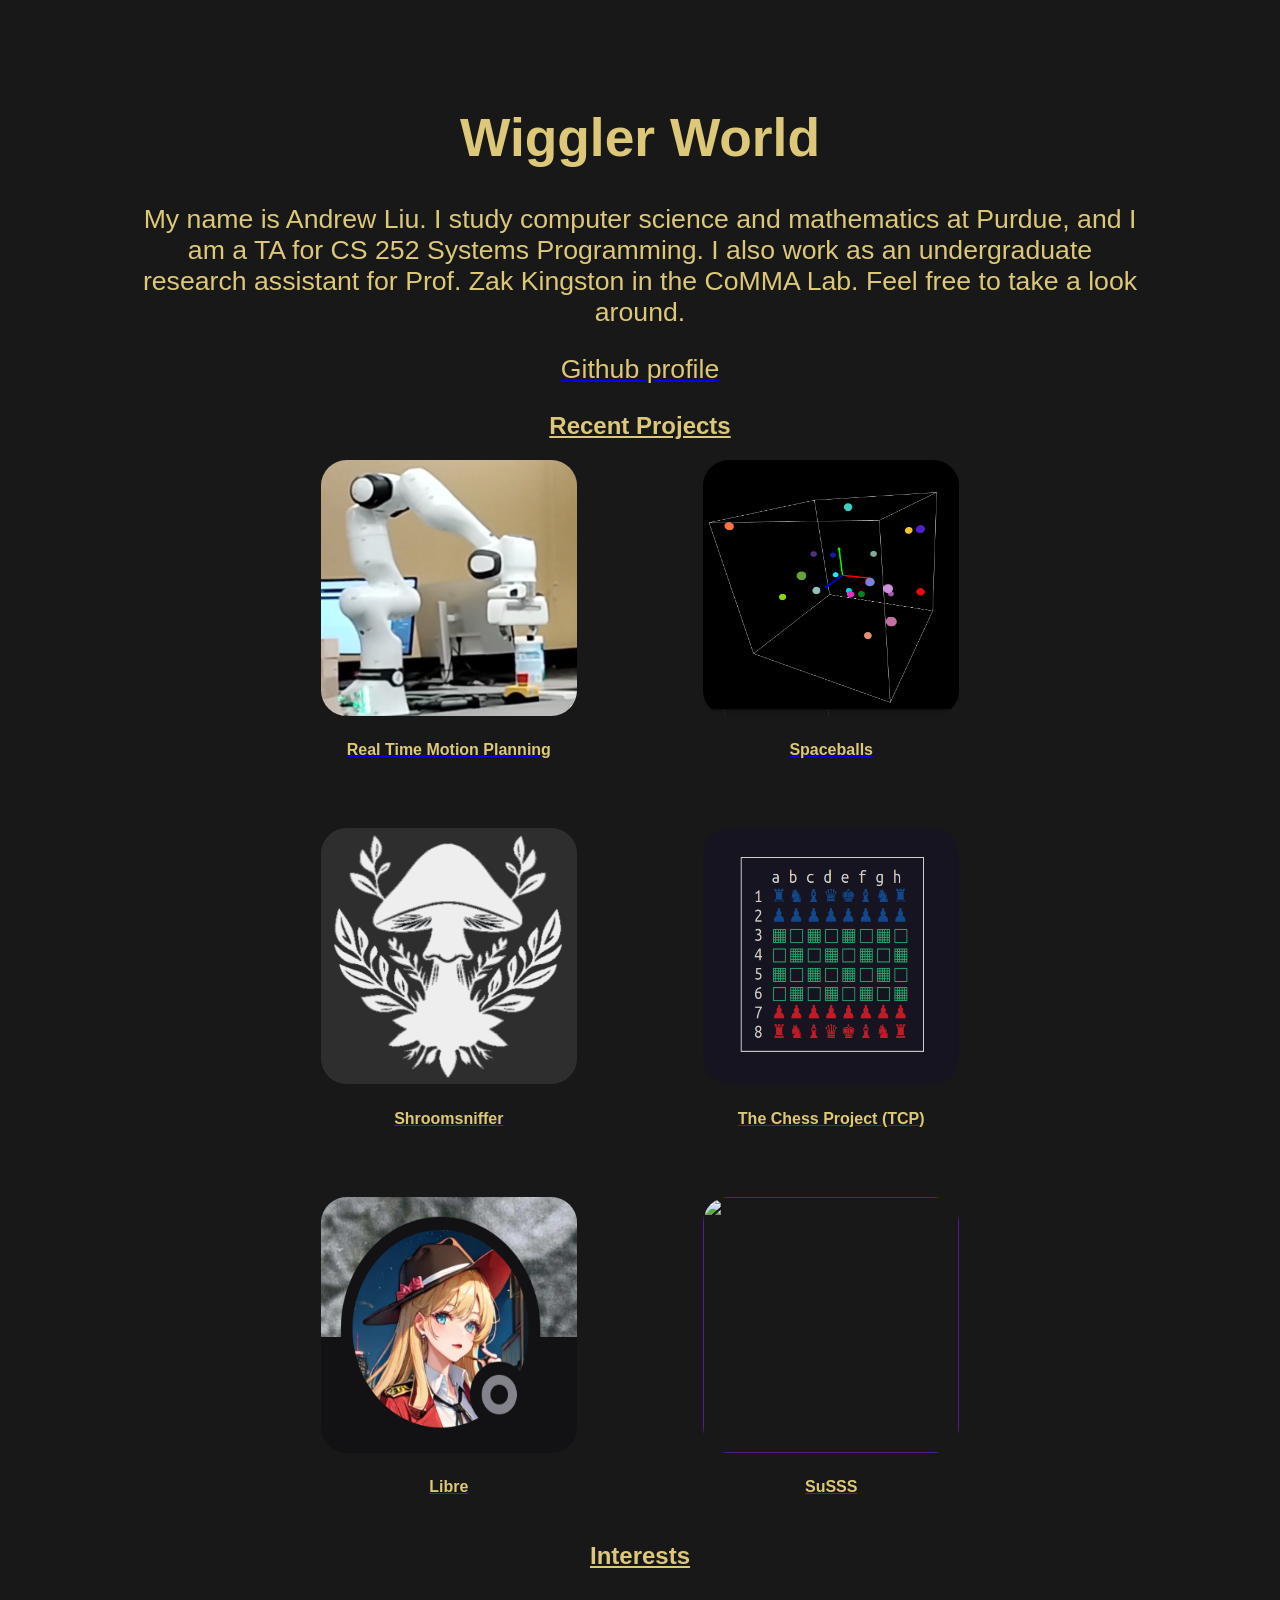
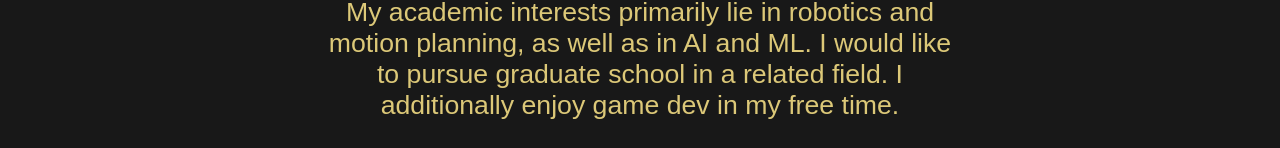
==== index.html @ 5f01275c "added new page" ====
<!DOCTYPE HTML>
<html>
    <head>
        <link rel='stylesheet' href='styles.css'>
        <meta name="viewport" content="width=device-width, initial-scale=1.0" />
    </head>
    <body>
        <div class="center" style="padding-top: 5%;">
            <h1 class="big">
                Wiggler World
            </h1>
        </div>

        <div class="center">
            <p class="normal" style="padding-left: 10%; padding-right: 10%;">
                My name is Andrew Liu. I study computer science and mathematics at Purdue, and I am a TA for CS 252 Systems Programming. 
                I also work as an undergraduate research assistant for Prof. Zak Kingston in the CoMMA Lab.
                Feel free to take a look around.
            </p>
            <a href="https://github.com/andyhl-96">
                <p class="normal">
                    Github profile
                </p>
            </a>
        </div>
        
        <h2 style="text-align: center;">
            <u>
                Recent Projects
            </u>
        </h2>
        <div class="grid">
            <div class="grid_item">
                <a href="pages/commalab.html">
                    <img class="grid_img" src="assets/commalab.png">
                    <h4>
                        Real Time Motion Planning
                    </h4>
                </a>
            </div>

            <div class="grid_item">
                <a href="pages/spaceballs.html">
                    <img class="grid_img" src="assets/spaceballs.png"></img>
                    <h4>
                        Spaceballs
                    </h4>
                </a>
            </div>

            <div class="grid_item">
                <a href="">
                    <img class="grid_img" src="assets/shroomsniffer.png">
                    <h4>
                        Shroomsniffer
                    </h4>
                </a>
            </div>

            <div class="grid_item">
                <a href="">
                    <img class="grid_img" src="assets/tcp.png">
                    <h4>
                        The Chess Project (TCP)
                    </h4>
                </a>
            </div>

            <div class="grid_item">
                <a href="">
                    <img class="grid_img" src="assets/libre.png">
                    <h4>
                        Libre
                    </h4>
                </a>
            </div>

            <div class="grid_item">
                <a href="">
                    <img class="grid_img" src="assets/SuSSS"></img>
                    <h4>
                        SuSSS
                    </h4>
                </a>
            </div>
        </div>

        <div class="center" style="padding-top: 8%;">
            <h2>
                <u>
                    Interests
                </u>
            </h2>
        </div>

        <div class="center">
            <p class="normal" style="padding-left: 25%; padding-right: 25%;">
                My academic interests primarily lie in robotics and motion planning, 
                as well as in AI and ML. I would like to pursue graduate school 
                in a related field. I additionally enjoy game dev in my free time.
            </p>
        </div>
        

        <div class="center">
            
        </div>
    </body>
</html>
---- styles.css ----
.center {
    text-align: center;
    align-items: center;
}
.left {
    text-align: left;
}
body {
    background-color: rgb(24, 24, 24);
}
p, h1, h2, h3, h4 {
    color: rgb(220, 200, 120);
    font-family: 'Lucida Console', 'Lucida Sans Regular', 'Lucida Grande', 'Lucida Sans Unicode', Geneva, Verdana, sans-serif;
}
.big {
    font-size: 40pt;
}
.normal {
    font-size: 20pt;
}
.grid {
    display: grid;
    grid-template-columns: auto auto;
    justify-content: center;
    align-items: center;
    text-align: center;
    column-gap: 10%;
    row-gap: 5%;
    columns: 2;
}
.grid_img {
    width: 256px;
    height: 256px;
    border-radius: 10%;
}
* {
    box-sizing: border-box;
}
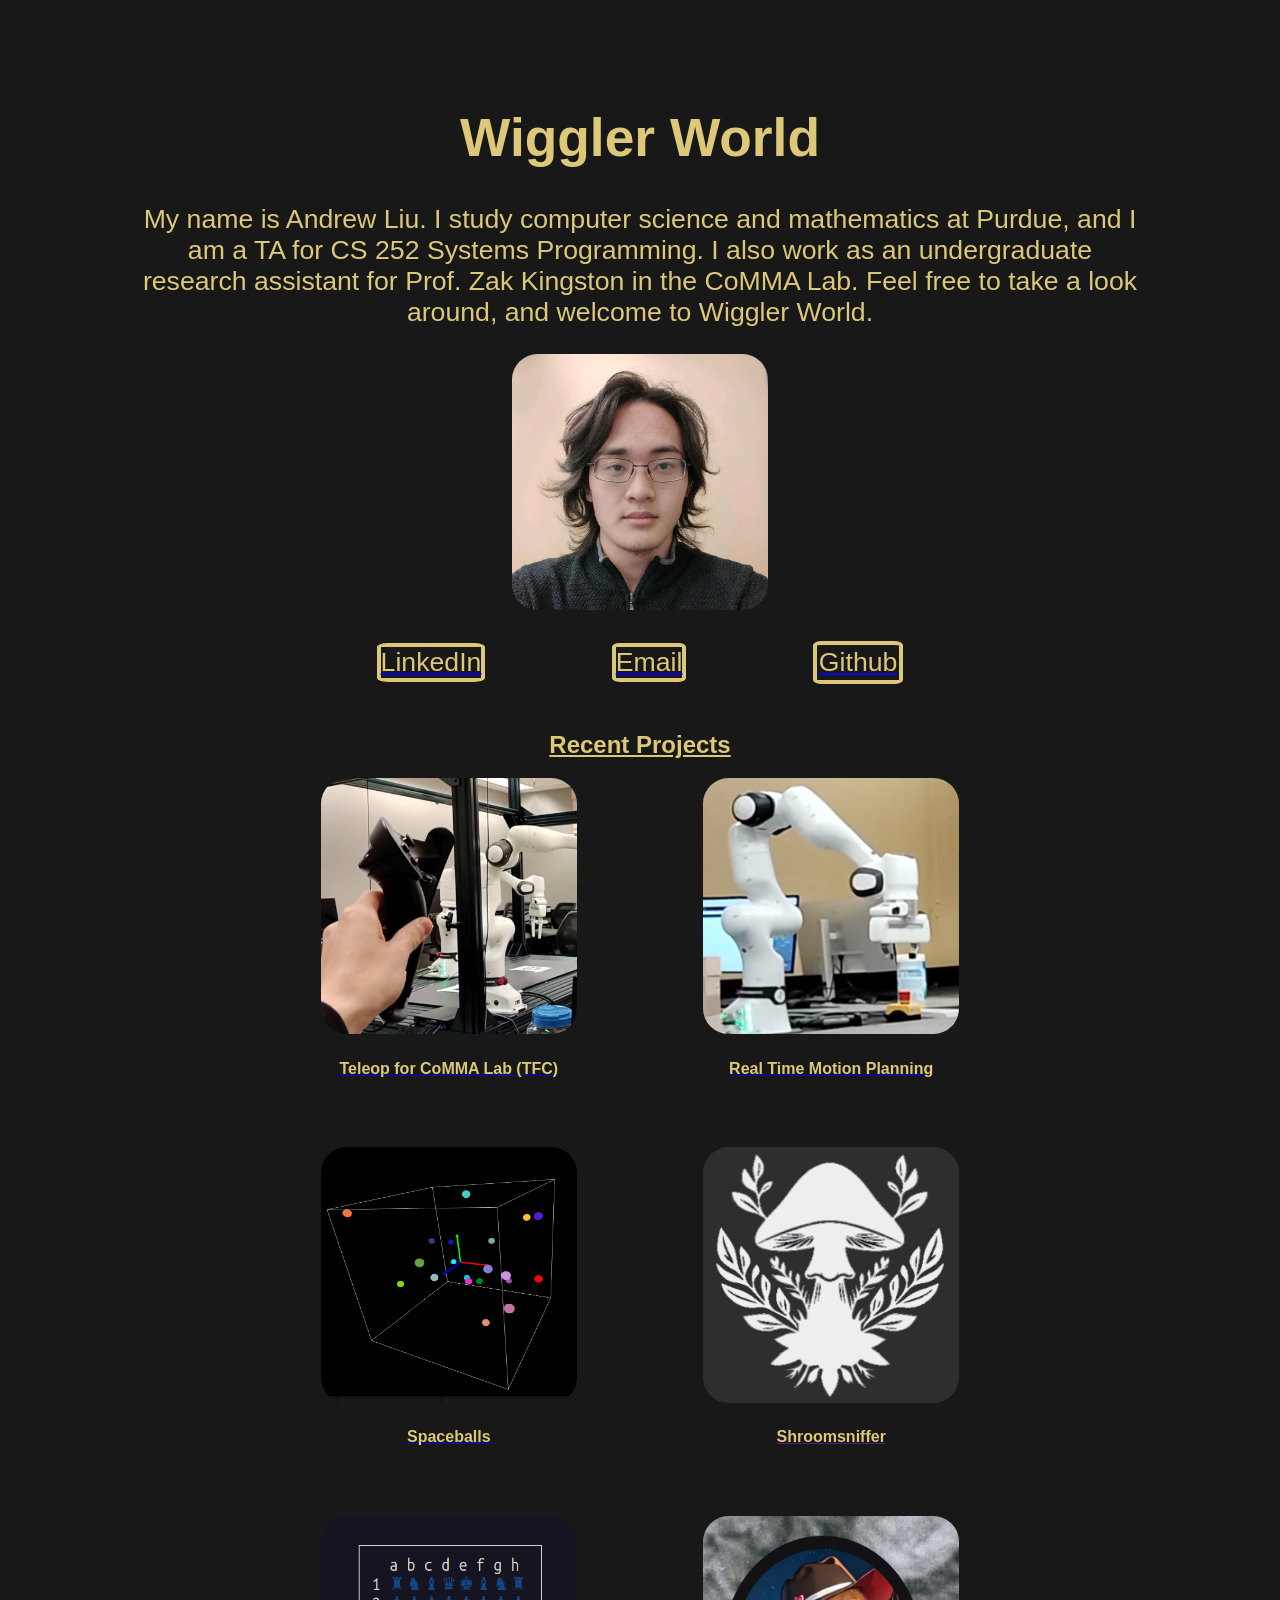
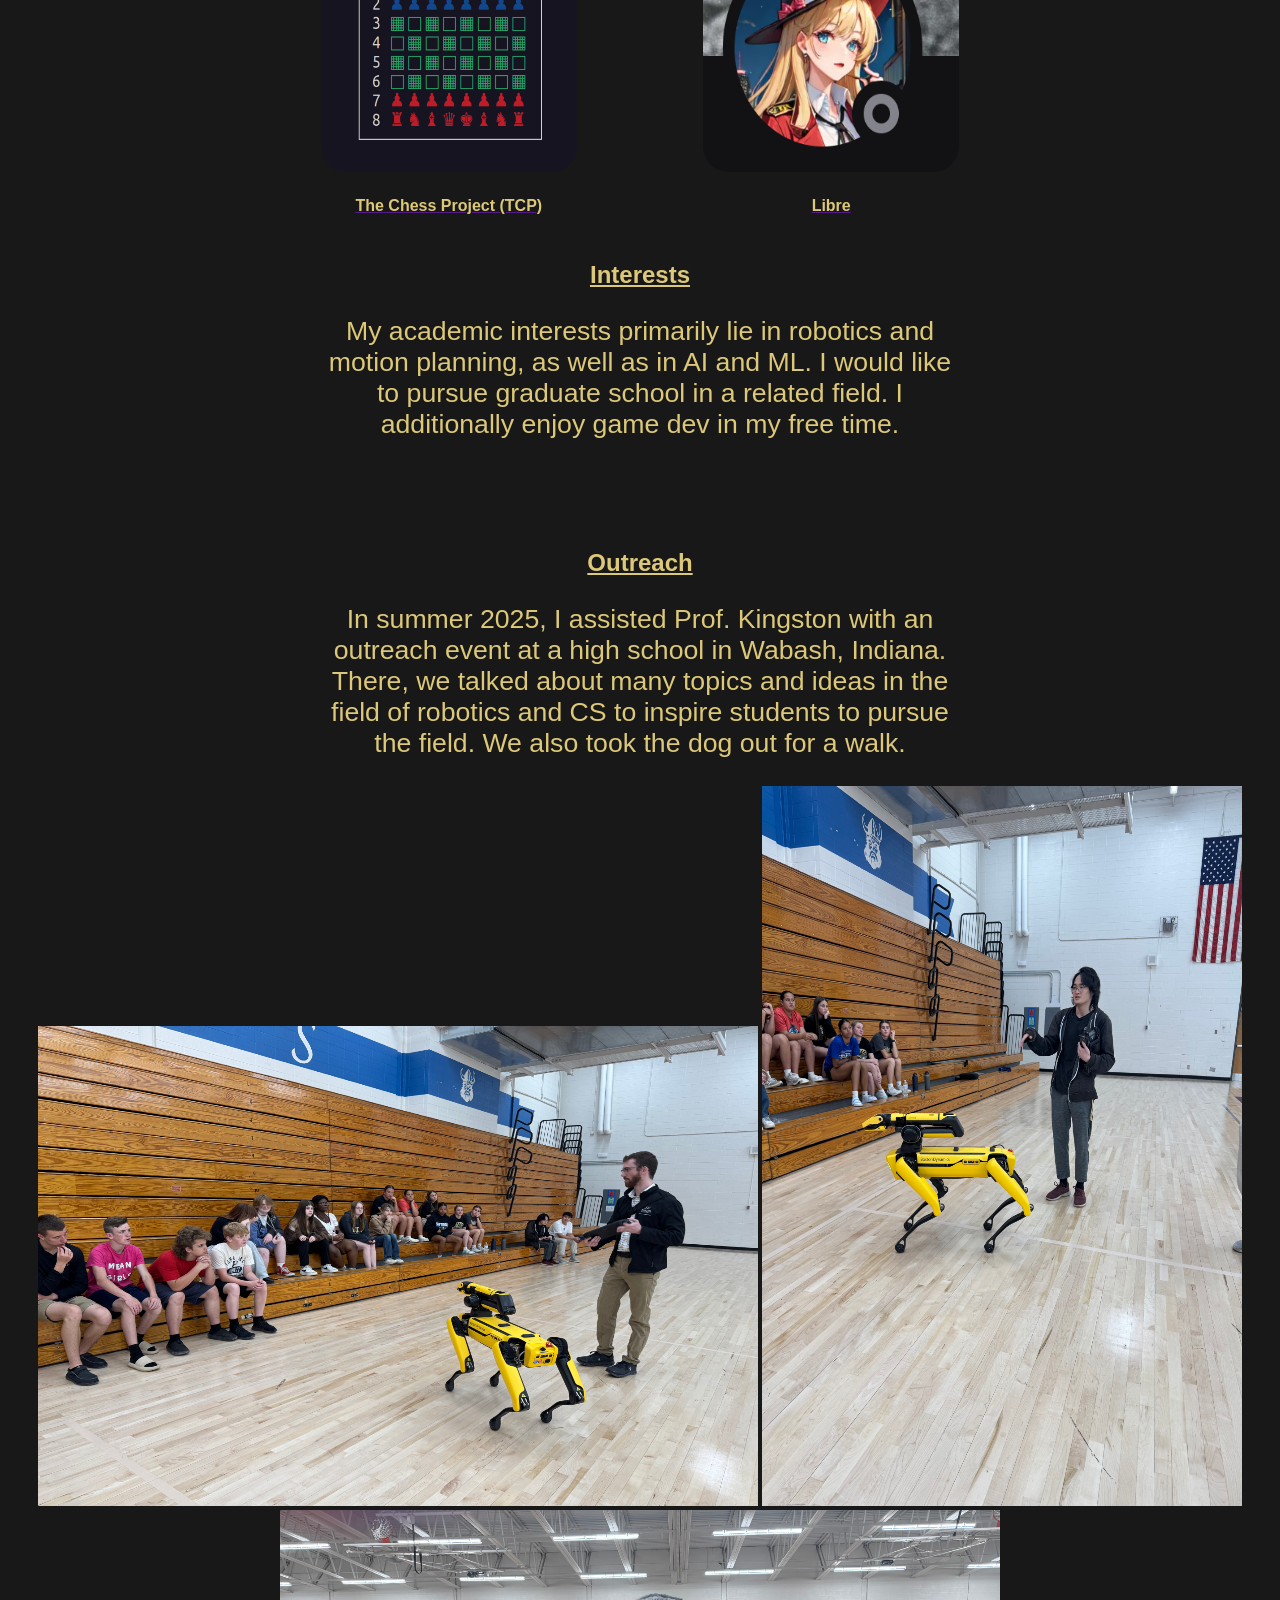
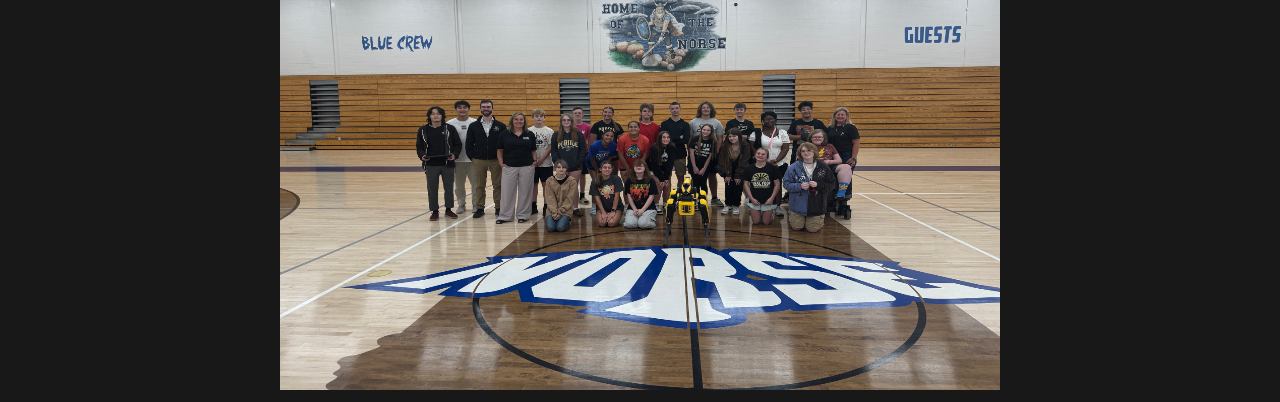
==== commit 1eca9f1b: "updates" ====
--- a/index.html
+++ b/index.html
@@ -15,13 +15,27 @@
             <p class="normal" style="padding-left: 10%; padding-right: 10%;">
                 My name is Andrew Liu. I study computer science and mathematics at Purdue, and I am a TA for CS 252 Systems Programming. 
                 I also work as an undergraduate research assistant for Prof. Zak Kingston in the CoMMA Lab.
-                Feel free to take a look around.
+                Feel free to take a look around, and welcome to Wiggler World.
             </p>
-            <a href="https://github.com/andyhl-96">
-                <p class="normal">
-                    Github profile
-                </p>
-            </a>
+            <img class="grid_img" src="assets/me.jpeg">
+
+            <div class="info">
+                <a href="https://www.linkedin.com/in/andrew-h-liu-b6a45b168/">
+                    <p class="info_item">
+                        LinkedIn
+                    </p>
+                </a>
+                <a href="mailto:liu3458@purdue.edu">
+                    <p class="info_item">
+                        Email
+                    </p>
+                </a>
+                <a href="https://github.com/andyhl-96">
+                    <p class="info_item" style="padding: 2px;">
+                        Github
+                    </p>
+                </a>
+            </div>
         </div>
         
         <h2 style="text-align: center;">
@@ -30,6 +44,15 @@
             </u>
         </h2>
         <div class="grid">
+            <div class="grid_item">
+                <a href="pages/teleop.html">
+                    <img class="grid_img" src="assets/teleop.png">
+                    <h4>
+                        Teleop for CoMMA Lab (TFC)
+                    </h4>
+                </a>
+            </div>
+
             <div class="grid_item">
                 <a href="pages/commalab.html">
                     <img class="grid_img" src="assets/commalab.png">
@@ -74,15 +97,6 @@
                     </h4>
                 </a>
             </div>
-
-            <div class="grid_item">
-                <a href="">
-                    <img class="grid_img" src="assets/SuSSS"></img>
-                    <h4>
-                        SuSSS
-                    </h4>
-                </a>
-            </div>
         </div>
 
         <div class="center" style="padding-top: 8%;">
@@ -102,8 +116,25 @@
         </div>
         
 
-        <div class="center">
-            
+        <div class="center" style="padding-top: 5%;">
+            <h2>
+                <u>
+                    Outreach
+                </u>
+            </h2>
+
+            <p class="normal" style="padding-left: 25%; padding-right: 25%;">
+                In summer 2025, I assisted Prof. Kingston with an outreach event at a high school 
+                in Wabash, Indiana. There, we talked about many topics and ideas in the field of 
+                robotics and CS to inspire students to pursue the field. We also took the dog out 
+                for a walk.
+            </p>
+
+            <img src="assets/OR-0.jpg" style="width: 720px; height: 480px;"/>
+            <img src="assets/OR-1.jpg" style="width: 480px; height: 720px;"/>
+            <img src="assets/OR-2.jpg" style="width: 720px; height: 480px;"/>
+
+
         </div>
     </body>
 </html>
--- a/styles.css
+++ b/styles.css
@@ -33,6 +33,28 @@
     height: 256px;
     border-radius: 10%;
 }
+.big_img {
+    width: 960px;
+    height: 640px;
+    border-radius: 10%;
+}
+.info {
+    display: grid;
+    grid-template-columns: auto auto auto;
+    justify-content: center;
+    align-items: center;
+    text-align: center;
+    column-gap: 10%;
+    row-gap: 5%;
+    columns: 3;
+}
+.info_item {
+    font-size: 20pt;
+    border-color: rgb(220, 200, 120);
+    border-radius: 10%;
+    border-width: 4px;
+    border-style: solid;
+}
 * {
     box-sizing: border-box;
 }
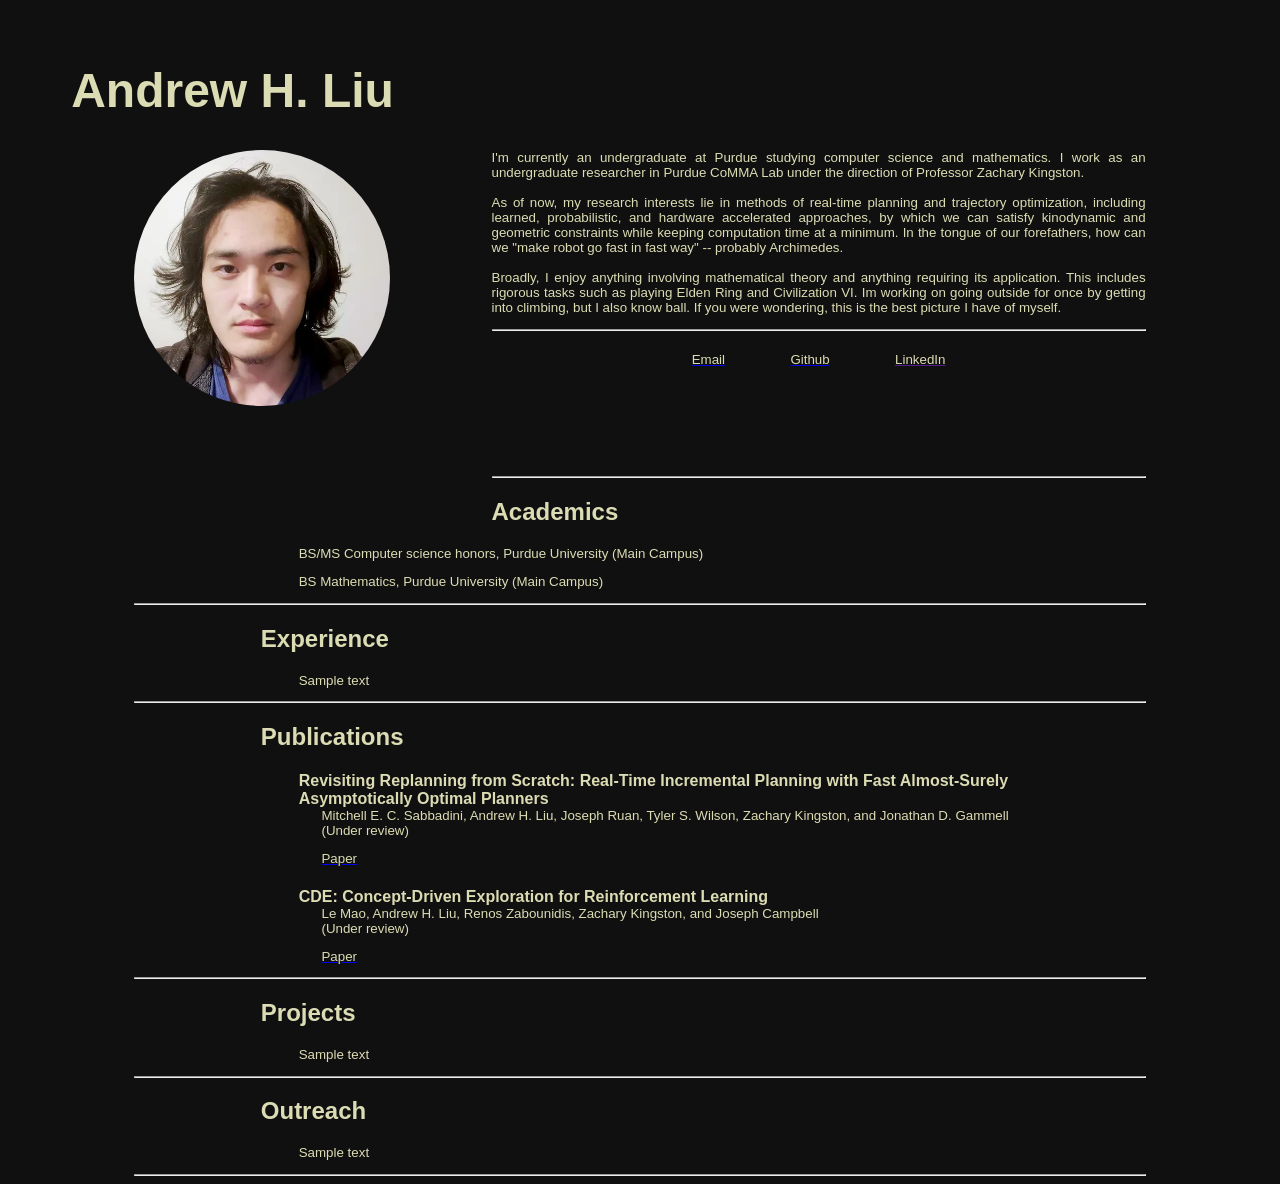
==== commit 4f1b549f: "huge change" ====
--- a/index.html
+++ b/index.html
@@ -5,136 +5,102 @@
         <meta name="viewport" content="width=device-width, initial-scale=1.0" />
     </head>
     <body>
-        <div class="center" style="padding-top: 5%;">
-            <h1 class="big">
-                Wiggler World
+        <div class="center">
+            <h1 class="big" style="margin-top: 5%; margin-left: 5%;">
+                Andrew H. Liu
             </h1>
         </div>
 
         <div class="center">
             <p class="normal" style="padding-left: 10%; padding-right: 10%;">
-                My name is Andrew Liu. I study computer science and mathematics at Purdue, and I am a TA for CS 252 Systems Programming. 
-                I also work as an undergraduate research assistant for Prof. Zak Kingston in the CoMMA Lab.
-                Feel free to take a look around, and welcome to Wiggler World.
-            </p>
-            <img class="grid_img" src="assets/me.jpeg">
-
-            <div class="info">
-                <a href="https://www.linkedin.com/in/andrew-h-liu-b6a45b168/">
-                    <p class="info_item">
-                        LinkedIn
-                    </p>
-                </a>
-                <a href="mailto:liu3458@purdue.edu">
-                    <p class="info_item">
-                        Email
-                    </p>
-                </a>
-                <a href="https://github.com/andyhl-96">
-                    <p class="info_item" style="padding: 2px;">
-                        Github
-                    </p>
-                </a>
-            </div>
-        </div>
-        
-        <h2 style="text-align: center;">
-            <u>
-                Recent Projects
-            </u>
-        </h2>
-        <div class="grid">
-            <div class="grid_item">
-                <a href="pages/teleop.html">
-                    <img class="grid_img" src="assets/teleop.png">
-                    <h4>
-                        Teleop for CoMMA Lab (TFC)
-                    </h4>
-                </a>
-            </div>
-
-            <div class="grid_item">
-                <a href="pages/commalab.html">
-                    <img class="grid_img" src="assets/commalab.png">
-                    <h4>
-                        Real Time Motion Planning
-                    </h4>
-                </a>
-            </div>
-
-            <div class="grid_item">
-                <a href="pages/spaceballs.html">
-                    <img class="grid_img" src="assets/spaceballs.png"></img>
-                    <h4>
-                        Spaceballs
-                    </h4>
-                </a>
-            </div>
-
-            <div class="grid_item">
-                <a href="">
-                    <img class="grid_img" src="assets/shroomsniffer.png">
-                    <h4>
-                        Shroomsniffer
-                    </h4>
-                </a>
-            </div>
-
-            <div class="grid_item">
-                <a href="">
-                    <img class="grid_img" src="assets/tcp.png">
-                    <h4>
-                        The Chess Project (TCP)
-                    </h4>
-                </a>
-            </div>
-
-            <div class="grid_item">
-                <a href="">
-                    <img class="grid_img" src="assets/libre.png">
-                    <h4>
-                        Libre
-                    </h4>
-                </a>
-            </div>
-        </div>
-
-        <div class="center" style="padding-top: 8%;">
-            <h2>
-                <u>
-                    Interests
-                </u>
-            </h2>
-        </div>
-
-        <div class="center">
-            <p class="normal" style="padding-left: 25%; padding-right: 25%;">
-                My academic interests primarily lie in robotics and motion planning, 
-                as well as in AI and ML. I would like to pursue graduate school 
-                in a related field. I additionally enjoy game dev in my free time.
+                <img class="grid_img" src="assets/andy1-480.webp" style="float: left; margin-right: 10%; margin-bottom: 10%;">
+                I'm currently an undergraduate at Purdue studying computer science and mathematics. I work as an 
+                undergraduate researcher in Purdue CoMMA Lab under the direction of Professor Zachary Kingston.
+                <br><br>
+                As of now, my research interests lie in methods of real-time planning and trajectory optimization, including learned, probabilistic, and hardware 
+                accelerated approaches, by which we can satisfy kinodynamic and geometric constraints while keeping 
+                computation time at a minimum. In the tongue of our forefathers, how can we "make robot go fast in fast way"
+                -- probably Archimedes.
+                <br><br>
+                Broadly, I enjoy anything involving mathematical theory and anything requiring its application. This includes 
+                rigorous tasks such as playing Elden Ring and Civilization VI. Im working on going outside for once by getting 
+                into climbing, but I also know ball. If you were wondering, this is the best picture I have of myself.
+                <hr style="margin-left: 10%; margin-right: 10%;">
+                <div class="info" style="margin-right: 10%;">
+                    <a href="mailto:liu3458@purdue.edu">
+                        <p class="normal" style="text-align: center;">Email</p>
+                    </a>
+                    <a href="https://github.com/andyhl-96">
+                        <p class="normal" style="text-align: center;">Github</p>
+                    </a>
+                    <a href="">
+                        <p class="normal" style="text-align: center;">LinkedIn</p>
+                    </a>
+                </div>
             </p>
         </div>
-        
-
-        <div class="center" style="padding-top: 5%;">
-            <h2>
-                <u>
-                    Outreach
-                </u>
+        <br><br><br><br>
+        <hr style="margin-left: 10%; margin-right: 10%;">
+        <div class="center" style="margin-left: 20%; margin-right: 20%;">
+            <h2 style="text-align: left;">
+                Academics
             </h2>
-
-            <p class="normal" style="padding-left: 25%; padding-right: 25%;">
-                In summer 2025, I assisted Prof. Kingston with an outreach event at a high school 
-                in Wabash, Indiana. There, we talked about many topics and ideas in the field of 
-                robotics and CS to inspire students to pursue the field. We also took the dog out 
-                for a walk.
+            <p class="normal" style="text-align: left; margin-left: 5%;">
+                BS/MS Computer science honors, Purdue University (Main Campus)
             </p>
-
-            <img src="assets/OR-0.jpg" style="width: 720px; height: 480px;"/>
-            <img src="assets/OR-1.jpg" style="width: 480px; height: 720px;"/>
-            <img src="assets/OR-2.jpg" style="width: 720px; height: 480px;"/>
-
-
+            <p class="normal" style="text-align: left; margin-left: 5%;">
+                BS Mathematics, Purdue University (Main Campus)
+            </p>
         </div>
+        <hr style="margin-left: 10%; margin-right: 10%;">
+        <div class="center" style="margin-left: 20%; margin-right: 20%;">
+            <h2 style="text-align: left;">
+                Experience
+            </h2>
+            <p class="normal" style="text-align: left; margin-left: 5%;">
+                Sample text
+            </p>
+        </div>
+        <hr style="margin-left: 10%; margin-right: 10%;">
+        <div class="center" style="margin-left: 20%; margin-right: 20%;">
+            <h2 style="text-align: left;">
+                Publications
+            </h2>
+            <h4 style="text-align: left; padding-left: 5%; margin-bottom: 0%;">
+                Revisiting Replanning from Scratch: Real-Time Incremental Planning with Fast Almost-Surely Asymptotically Optimal Planners
+            </h4>
+            <p class="normal" style="text-align: left; margin-left: 8%; margin-top: 0%;">
+                Mitchell E. C. Sabbadini, Andrew H. Liu, Joseph Ruan, Tyler S. Wilson, Zachary Kingston, and Jonathan D. Gammell<br>
+                (Under review)
+            </p>
+            <a href="https://arxiv.org/abs/2510.21074"><p class="normal" style="margin-left: 8%;">Paper</p></a>
+            <h4 style="text-align: left; margin-left: 5%; margin-bottom: 0%;">
+                CDE: Concept-Driven Exploration for Reinforcement Learning 
+            </h4>
+            <p class="normal" style="text-align: left; margin-left: 8%; margin-top: 0%;">
+                Le Mao, Andrew H. Liu, Renos Zabounidis, Zachary Kingston, and Joseph Campbell<br>
+                (Under review)
+            </p>
+            <a href="https://arxiv.org/abs/2510.08851"><p class="normal" style="margin-left: 8%;">Paper</p></a>
+        </div>
+        <hr style="margin-left: 10%; margin-right: 10%;">
+        <div class="center" style="margin-left: 20%; margin-right: 20%;">
+            <h2 style="text-align: left;">
+                Projects
+            </h2>
+            <p class="normal" style="text-align: left; margin-left: 5%;">
+                Sample text
+            </p>
+        </div>
+        <hr style="margin-left: 10%; margin-right: 10%;">
+        <div class="center" style="margin-left: 20%; margin-right: 20%;">
+            <h2 style="text-align: left;">
+                Outreach
+            </h2>
+            <p class="normal" style="text-align: left; margin-left: 5%;">
+                Sample text
+            </p>
+        </div>
+        <hr style="margin-left: 10%; margin-right: 10%;">
     </body>
 </html>
--- a/styles.css
+++ b/styles.css
@@ -6,17 +6,19 @@
     text-align: left;
 }
 body {
-    background-color: rgb(24, 24, 24);
+    background-color: rgb(16, 16, 16);
 }
 p, h1, h2, h3, h4 {
-    color: rgb(220, 200, 120);
+    color: rgb(220, 220, 180);
     font-family: 'Lucida Console', 'Lucida Sans Regular', 'Lucida Grande', 'Lucida Sans Unicode', Geneva, Verdana, sans-serif;
 }
 .big {
-    font-size: 40pt;
+    font-size: 36pt;
+    text-align: left;
 }
 .normal {
-    font-size: 20pt;
+    font-size: 10pt;
+    text-align: justify;
 }
 .grid {
     display: grid;
@@ -31,12 +33,12 @@
 .grid_img {
     width: 256px;
     height: 256px;
-    border-radius: 10%;
+    border-radius: 100%;
 }
 .big_img {
     width: 960px;
     height: 640px;
-    border-radius: 10%;
+    border-radius: 100%;
 }
 .info {
     display: grid;
@@ -48,12 +50,15 @@
     row-gap: 5%;
     columns: 3;
 }
-.info_item {
-    font-size: 20pt;
-    border-color: rgb(220, 200, 120);
-    border-radius: 10%;
-    border-width: 4px;
-    border-style: solid;
+.menu {
+    display: grid;
+    grid-template-columns: auto auto auto auto;
+    justify-content: center;
+    align-items: center;
+    text-align: center;
+    column-gap: 10%;
+    row-gap: 5%;
+    columns: 3;
 }
 * {
     box-sizing: border-box;
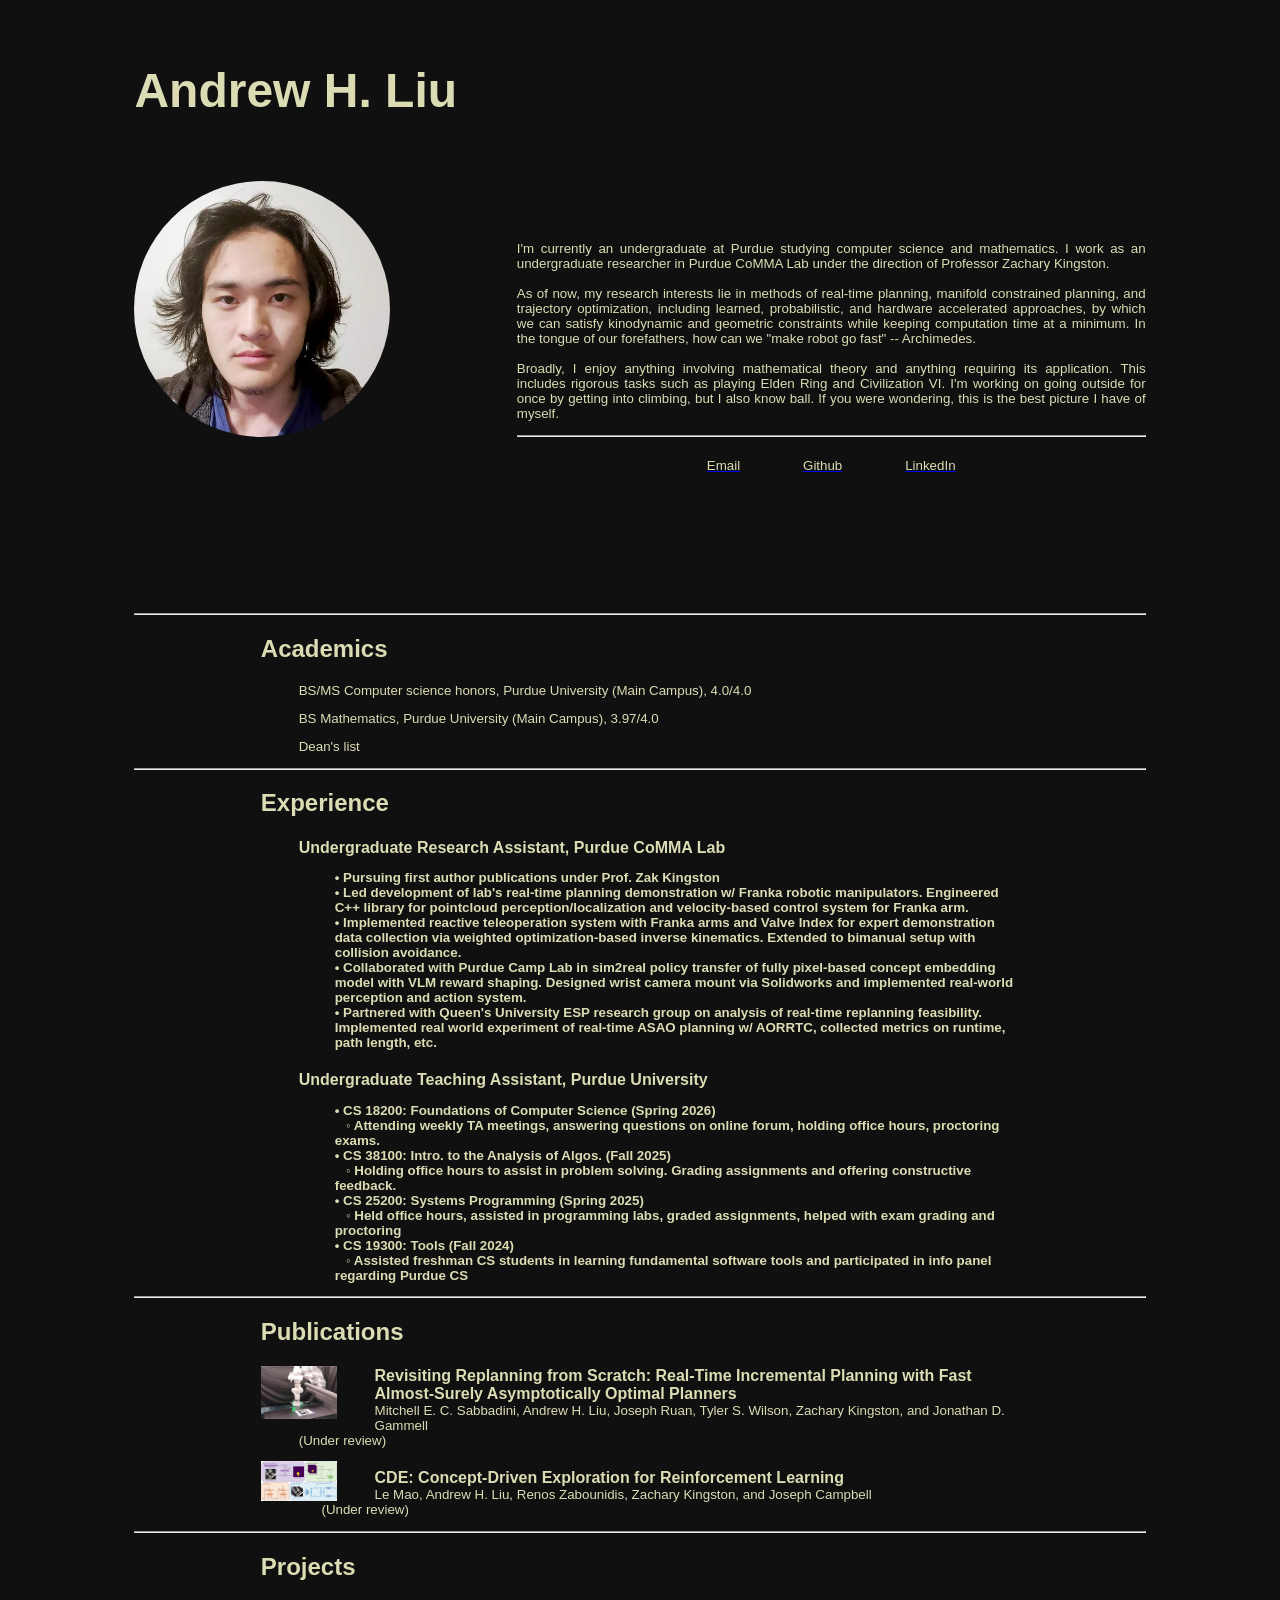
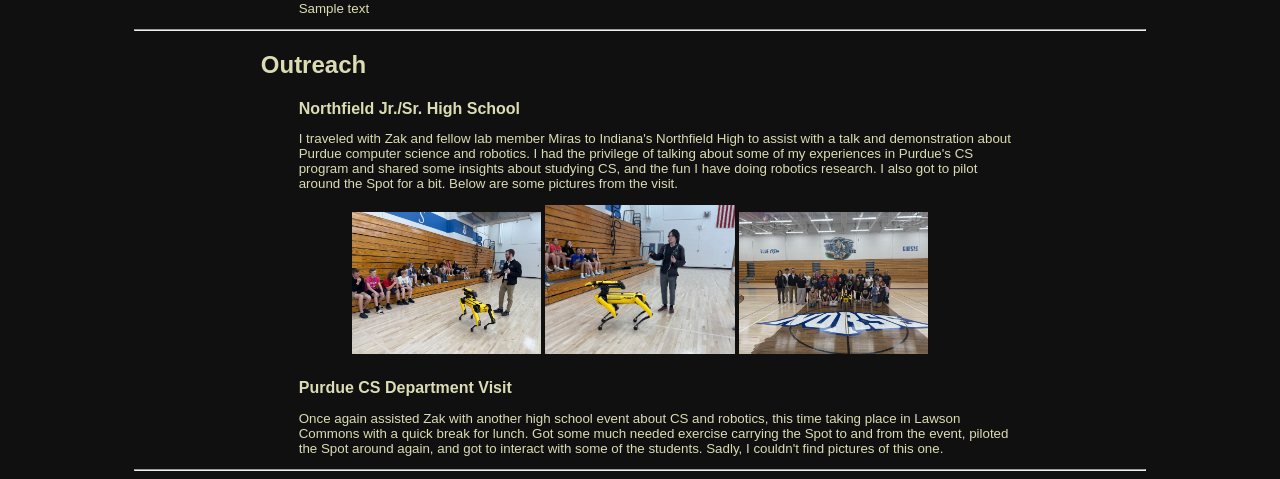
==== commit 87b71f60: "updates" ====
--- a/index.html
+++ b/index.html
@@ -6,24 +6,24 @@
     </head>
     <body>
         <div class="center">
-            <h1 class="big" style="margin-top: 5%; margin-left: 5%;">
+            <h1 class="big" style="margin-top: 5%; margin-left: 10%;">
                 Andrew H. Liu
             </h1>
         </div>
 
-        <div class="center">
-            <p class="normal" style="padding-left: 10%; padding-right: 10%;">
-                <img class="grid_img" src="assets/andy1-480.webp" style="float: left; margin-right: 10%; margin-bottom: 10%;">
+        <div class="center" style="margin-top: 5%">
+            <img class="grid_img" src="assets/andy1-480.webp" style="float: left; margin-right: 10%; margin-bottom: 10%; margin-left: 10%; border-radius: 100%;">
+            <p class="normal" style="padding-left: 10%; padding-right: 10%; padding-top: 60px;">
                 I'm currently an undergraduate at Purdue studying computer science and mathematics. I work as an 
                 undergraduate researcher in Purdue CoMMA Lab under the direction of Professor Zachary Kingston.
                 <br><br>
-                As of now, my research interests lie in methods of real-time planning and trajectory optimization, including learned, probabilistic, and hardware 
+                As of now, my research interests lie in methods of real-time planning, manifold constrained planning, and trajectory optimization, including learned, probabilistic, and hardware 
                 accelerated approaches, by which we can satisfy kinodynamic and geometric constraints while keeping 
-                computation time at a minimum. In the tongue of our forefathers, how can we "make robot go fast in fast way"
-                -- probably Archimedes.
+                computation time at a minimum. In the tongue of our forefathers, how can we "make robot go fast"
+                -- Archimedes.
                 <br><br>
                 Broadly, I enjoy anything involving mathematical theory and anything requiring its application. This includes 
-                rigorous tasks such as playing Elden Ring and Civilization VI. Im working on going outside for once by getting 
+                rigorous tasks such as playing Elden Ring and Civilization VI. I'm working on going outside for once by getting 
                 into climbing, but I also know ball. If you were wondering, this is the best picture I have of myself.
                 <hr style="margin-left: 10%; margin-right: 10%;">
                 <div class="info" style="margin-right: 10%;">
@@ -33,23 +33,25 @@
                     <a href="https://github.com/andyhl-96">
                         <p class="normal" style="text-align: center;">Github</p>
                     </a>
-                    <a href="">
+                    <a href="https://www.linkedin.com/in/andrew-h-liu-b6a45b168/">
                         <p class="normal" style="text-align: center;">LinkedIn</p>
                     </a>
                 </div>
             </p>
         </div>
-        <br><br><br><br>
-        <hr style="margin-left: 10%; margin-right: 10%;">
+        <hr style="margin-top: 10%; margin-left: 10%; margin-right: 10%;">
         <div class="center" style="margin-left: 20%; margin-right: 20%;">
             <h2 style="text-align: left;">
                 Academics
             </h2>
             <p class="normal" style="text-align: left; margin-left: 5%;">
-                BS/MS Computer science honors, Purdue University (Main Campus)
+                BS/MS Computer science honors, Purdue University (Main Campus), 4.0/4.0
             </p>
             <p class="normal" style="text-align: left; margin-left: 5%;">
-                BS Mathematics, Purdue University (Main Campus)
+                BS Mathematics, Purdue University (Main Campus), 3.97/4.0
+            </p>
+            <p class="normal" style="text-align: left; margin-left: 5%;">
+                Dean's list
             </p>
         </div>
         <hr style="margin-left: 10%; margin-right: 10%;">
@@ -57,23 +59,48 @@
             <h2 style="text-align: left;">
                 Experience
             </h2>
-            <p class="normal" style="text-align: left; margin-left: 5%;">
-                Sample text
-            </p>
+            <h4 style="text-align: left; padding-left: 5%; margin-bottom: 0%;">
+                Undergraduate Research Assistant, Purdue CoMMA Lab<br>
+                <p class="normal" style="text-align: left; padding-left: 5%;">
+                    • Pursuing first author publications under Prof. Zak Kingston<br>
+                    • Led development of lab's real-time planning demonstration w/ Franka robotic manipulators. Engineered C++ library for pointcloud perception/localization and velocity-based control system for Franka arm.<br>
+                    • Implemented reactive teleoperation system with Franka arms and Valve Index for expert demonstration data collection via weighted optimization-based inverse kinematics. Extended to bimanual setup with collision avoidance.<br>
+                    • Collaborated with Purdue Camp Lab in sim2real policy transfer of fully pixel-based concept embedding model with VLM reward shaping. Designed wrist camera mount via Solidworks and implemented real-world perception and action system.<br>
+                    • Partnered with Queen's University ESP research group on analysis of real-time replanning feasibility. Implemented real world experiment of real-time ASAO planning w/ AORRTC, collected metrics on runtime, path length, etc.
+                </p>
+            </h4>
+            <h4 style="text-align: left; padding-left: 5%; margin-bottom: 0%;">
+                Undergraduate Teaching Assistant, Purdue University
+                <p class="normal" style="text-align: left; padding-left: 5%;">
+                    • CS 18200: Foundations of Computer Science (Spring 2026)<br>&nbsp;&nbsp;
+                        ◦ Attending weekly TA meetings, answering questions on online forum, holding office hours, proctoring exams.<br>
+                    • CS 38100: Intro. to the Analysis of Algos. (Fall 2025)<br>&nbsp;&nbsp;
+                        ◦ Holding office hours to assist in problem solving. Grading assignments and offering constructive feedback.<br>
+                    • CS 25200: Systems Programming (Spring 2025)<br>&nbsp;&nbsp;
+                        ◦ Held office hours, assisted in programming labs, graded assignments, helped with exam grading and proctoring<br>
+                    • CS 19300: Tools (Fall 2024)<br>&nbsp;&nbsp;
+                        ◦ Assisted freshman CS students in learning fundamental software tools and participated in info panel regarding Purdue CS
+                </p>
+            </h4>
         </div>
         <hr style="margin-left: 10%; margin-right: 10%;">
         <div class="center" style="margin-left: 20%; margin-right: 20%;">
             <h2 style="text-align: left;">
                 Publications
             </h2>
+            <a href="https://arxiv.org/abs/2510.21074">
+                <img class="grid_img" src="assets/image.png" style="float: left; margin-right: 5%; width: 10%; height: 10%;">
+            </a>
             <h4 style="text-align: left; padding-left: 5%; margin-bottom: 0%;">
                 Revisiting Replanning from Scratch: Real-Time Incremental Planning with Fast Almost-Surely Asymptotically Optimal Planners
             </h4>
-            <p class="normal" style="text-align: left; margin-left: 8%; margin-top: 0%;">
+            <p class="normal" style="text-align: left; margin-left: 5%; margin-top: 0%;">
                 Mitchell E. C. Sabbadini, Andrew H. Liu, Joseph Ruan, Tyler S. Wilson, Zachary Kingston, and Jonathan D. Gammell<br>
                 (Under review)
             </p>
-            <a href="https://arxiv.org/abs/2510.21074"><p class="normal" style="margin-left: 8%;">Paper</p></a>
+            <a href="https://arxiv.org/abs/2510.08851">
+                <img class="grid_img" src="assets/cde.png" style="float: left; margin-right: 5%; width: 10%; height: 10%;">
+            </a>
             <h4 style="text-align: left; margin-left: 5%; margin-bottom: 0%;">
                 CDE: Concept-Driven Exploration for Reinforcement Learning 
             </h4>
@@ -81,7 +108,6 @@
                 Le Mao, Andrew H. Liu, Renos Zabounidis, Zachary Kingston, and Joseph Campbell<br>
                 (Under review)
             </p>
-            <a href="https://arxiv.org/abs/2510.08851"><p class="normal" style="margin-left: 8%;">Paper</p></a>
         </div>
         <hr style="margin-left: 10%; margin-right: 10%;">
         <div class="center" style="margin-left: 20%; margin-right: 20%;">
@@ -97,8 +123,25 @@
             <h2 style="text-align: left;">
                 Outreach
             </h2>
+            <h4 style="text-align: left; margin-left: 5%; margin-bottom: 0%;">
+                Northfield Jr./Sr. High School
+            </h4>
             <p class="normal" style="text-align: left; margin-left: 5%;">
-                Sample text
+                I traveled with Zak and fellow lab member Miras to Indiana's Northfield High to assist with a talk and demonstration about Purdue computer science and robotics.
+                I had the privilege of talking about some of my experiences in Purdue's CS program and shared some insights about studying CS, and the fun I have doing robotics research.
+                I also got to pilot around the Spot for a bit.
+                Below are some pictures from the visit.
+            </p>
+            <img src="assets/OR-0.jpg" style="align-self: center; width: 25%; height: 25%;"></img>
+            <img src="assets/OR-1.jpg" style="align-self: center; width: 25%; height: 25%;"></img>
+            <img src="assets/OR-2.jpg" style="align-self: center; width: 25%; height: 25%;"></img>
+            <h4 style="text-align: left; margin-left: 5%; margin-bottom: 0%;">
+                Purdue CS Department Visit
+            </h4>
+            <p class="normal" style="text-align: left; margin-left: 5%;">
+                Once again assisted Zak with another high school event about CS and robotics, this time taking place in Lawson Commons with a quick break for lunch. 
+                Got some much needed exercise carrying the Spot to and from the event, piloted the Spot around again, and got to interact with some of the students. 
+                Sadly, I couldn't find pictures of this one.
             </p>
         </div>
         <hr style="margin-left: 10%; margin-right: 10%;">
--- a/styles.css
+++ b/styles.css
@@ -33,7 +33,7 @@
 .grid_img {
     width: 256px;
     height: 256px;
-    border-radius: 100%;
+    /* border-radius: 100%; */
 }
 .big_img {
     width: 960px;
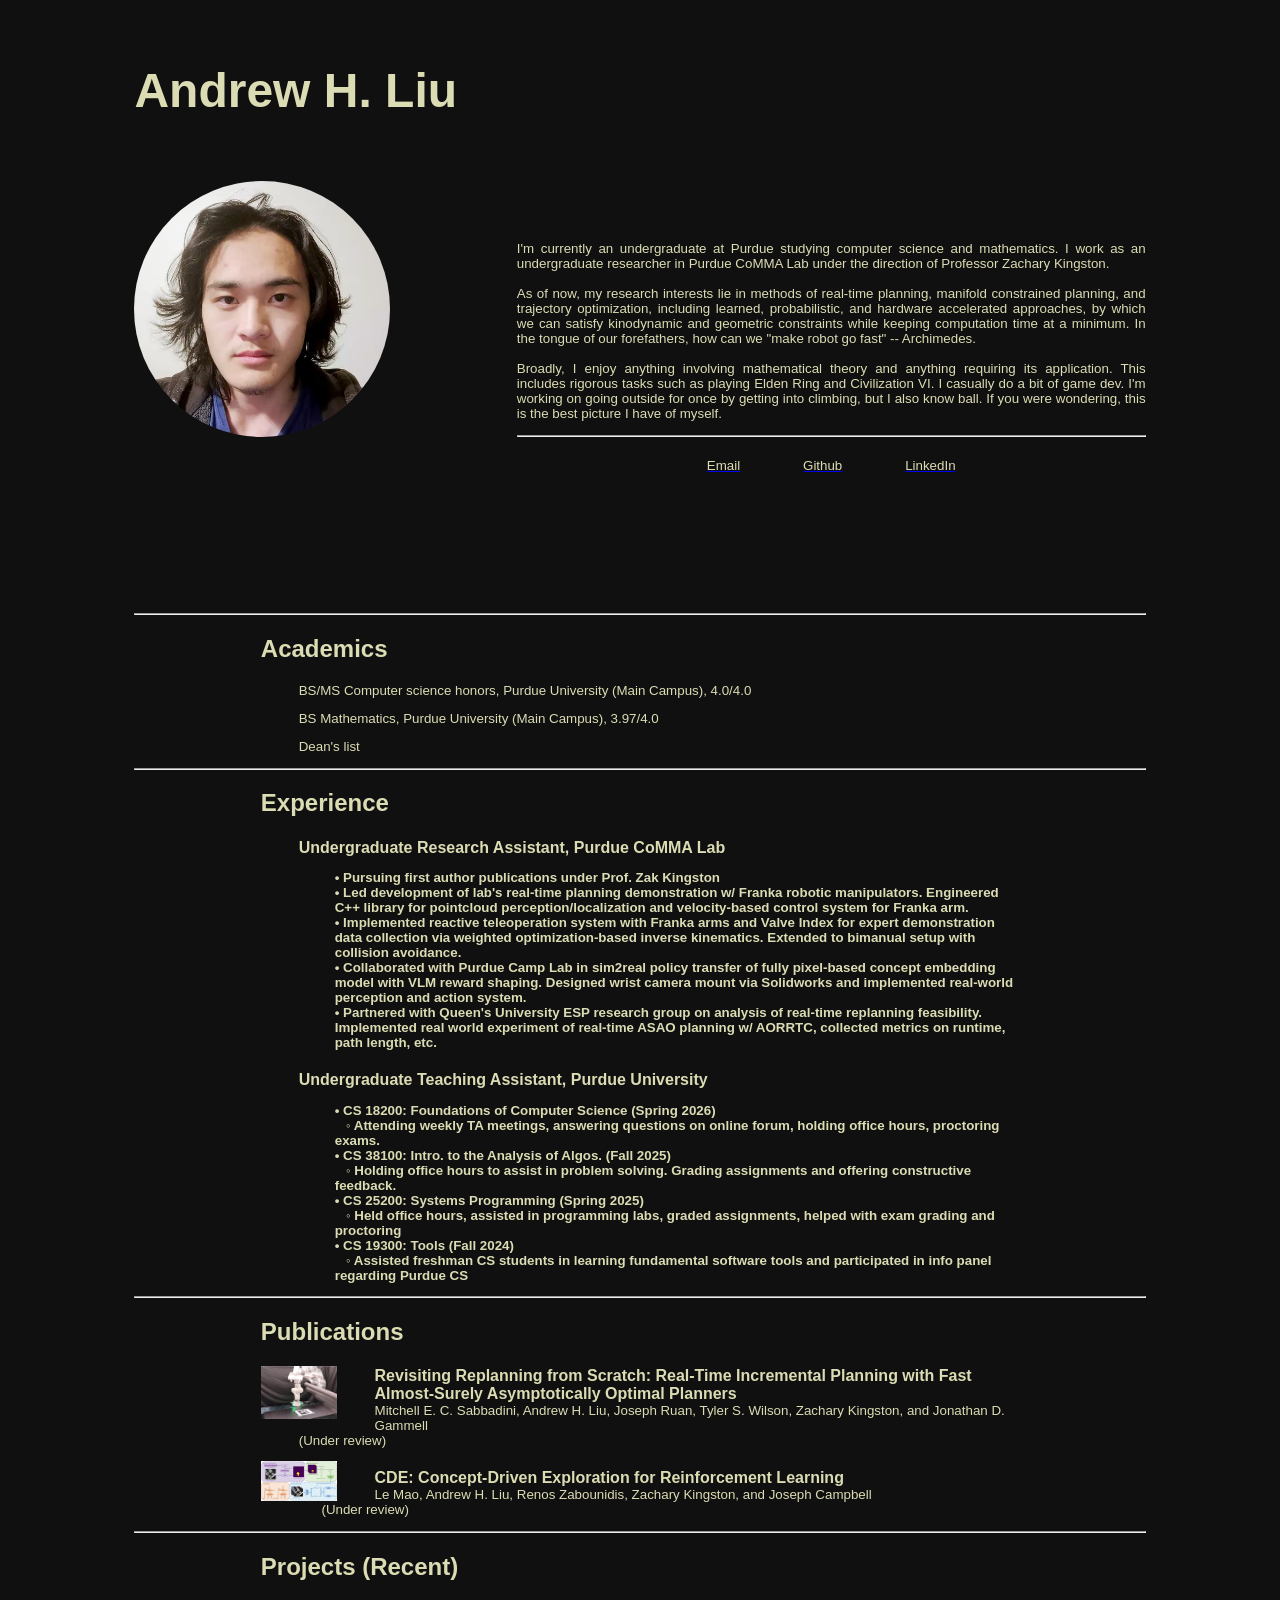
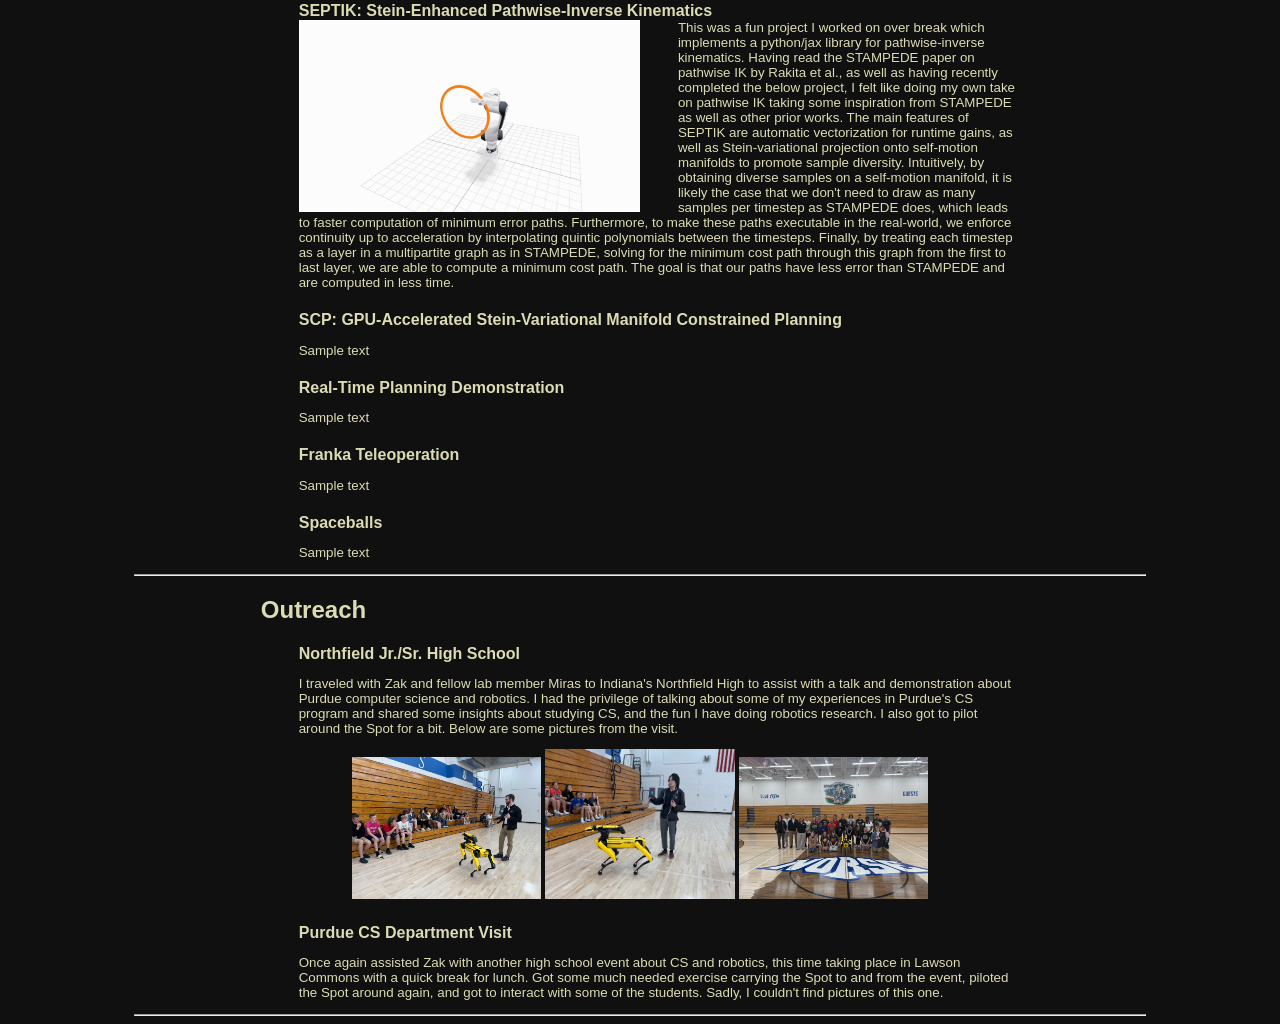
==== commit b9dfd004: "add projects" ====
--- a/index.html
+++ b/index.html
@@ -23,7 +23,7 @@
                 -- Archimedes.
                 <br><br>
                 Broadly, I enjoy anything involving mathematical theory and anything requiring its application. This includes 
-                rigorous tasks such as playing Elden Ring and Civilization VI. I'm working on going outside for once by getting 
+                rigorous tasks such as playing Elden Ring and Civilization VI. I casually do a bit of game dev. I'm working on going outside for once by getting 
                 into climbing, but I also know ball. If you were wondering, this is the best picture I have of myself.
                 <hr style="margin-left: 10%; margin-right: 10%;">
                 <div class="info" style="margin-right: 10%;">
@@ -112,8 +112,44 @@
         <hr style="margin-left: 10%; margin-right: 10%;">
         <div class="center" style="margin-left: 20%; margin-right: 20%;">
             <h2 style="text-align: left;">
-                Projects
+                Projects (Recent)
             </h2>
+            <h4 style="text-align: left; margin-left: 5%; margin-bottom: 0%;">
+                SEPTIK: Stein-Enhanced Pathwise-Inverse Kinematics
+            </h4>
+            <a href="https://github.com/andyhl-96/SEPTIK">
+                <img class="grid_img" src="assets/septik.gif" style="float: left; padding-left: 5%; margin-right: 5%; width: 50%; height: 50%;">
+            </a>
+            <p class="normal" style="text-align: left; margin-left: 5%; margin-top: 0%;">
+                This was a fun project I worked on over break which implements a python/jax library for pathwise-inverse kinematics. Having read the STAMPEDE paper on pathwise IK by Rakita et al., as well as having 
+                recently completed the below project, I felt like doing my own take on pathwise IK taking some inspiration from STAMPEDE as well as other prior works. The main 
+                features of SEPTIK are automatic vectorization for runtime gains, as well as Stein-variational projection onto self-motion manifolds to promote sample diversity. 
+                Intuitively, by obtaining diverse samples on a self-motion manifold, it is likely the case that we don't need to draw as many samples per timestep as STAMPEDE does, which leads 
+                to faster computation of minimum error paths. Furthermore, to make these paths executable in the real-world, we enforce continuity up to acceleration by interpolating quintic polynomials 
+                between the timesteps. Finally, by treating each timestep as a layer in a multipartite graph as in STAMPEDE, solving for the minimum cost path through this graph from the first to 
+                last layer, we are able to compute a minimum cost path. The goal is that our paths have less error than STAMPEDE and are computed in less time.
+            </p>
+            <h4 style="text-align: left; margin-left: 5%; margin-bottom: 0%;">
+                SCP: GPU-Accelerated Stein-Variational Manifold Constrained Planning
+            </h4>
+            <p class="normal" style="text-align: left; margin-left: 5%;">
+                Sample text
+            </p>
+            <h4 style="text-align: left; margin-left: 5%; margin-bottom: 0%;">
+                Real-Time Planning Demonstration
+            </h4>
+            <p class="normal" style="text-align: left; margin-left: 5%;">
+                Sample text
+            </p>
+            <h4 style="text-align: left; margin-left: 5%; margin-bottom: 0%;">
+                Franka Teleoperation
+            </h4>
+            <p class="normal" style="text-align: left; margin-left: 5%;">
+                Sample text
+            </p>
+            <h4 style="text-align: left; margin-left: 5%; margin-bottom: 0%;">
+                Spaceballs
+            </h4>
             <p class="normal" style="text-align: left; margin-left: 5%;">
                 Sample text
             </p>
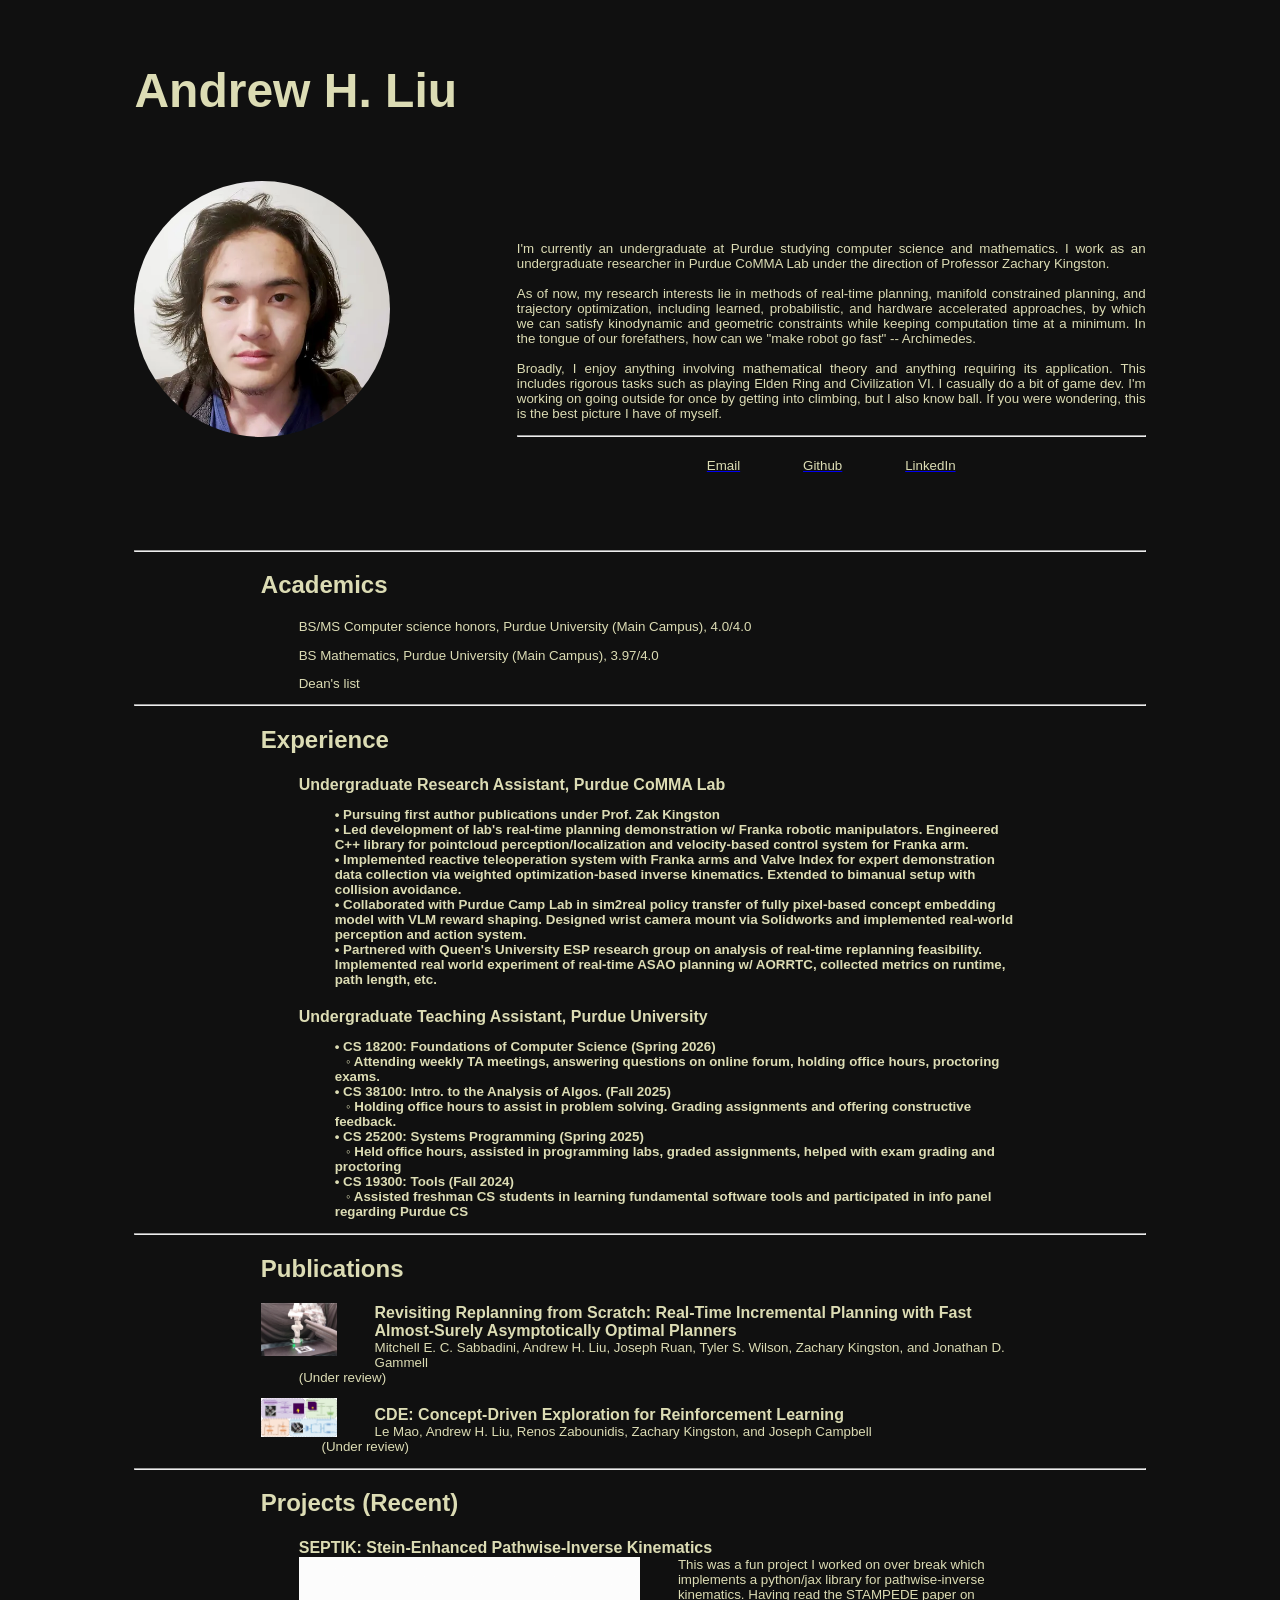
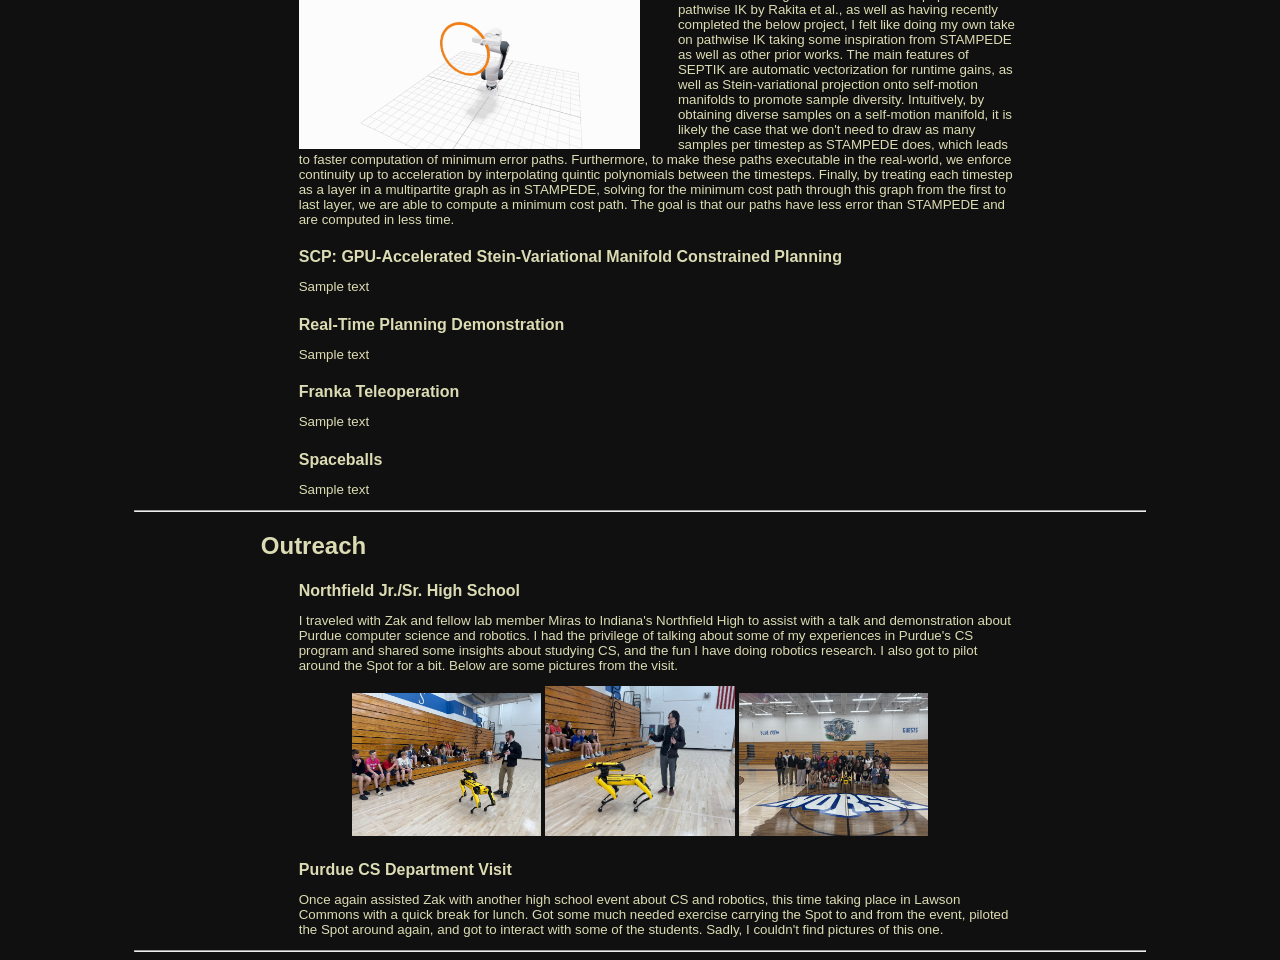
==== commit 66ecba62: "formatting improvements" ====
--- a/index.html
+++ b/index.html
@@ -12,7 +12,7 @@
         </div>
 
         <div class="center" style="margin-top: 5%">
-            <img class="grid_img" src="assets/andy1-480.webp" style="float: left; margin-right: 10%; margin-bottom: 10%; margin-left: 10%; border-radius: 100%;">
+            <img class="grid_img" src="assets/andy1-480.webp" style="float: left; margin-right: 10%; margin-bottom: 5%; margin-left: 10%; border-radius: 100%;">
             <p class="normal" style="padding-left: 10%; padding-right: 10%; padding-top: 60px;">
                 I'm currently an undergraduate at Purdue studying computer science and mathematics. I work as an 
                 undergraduate researcher in Purdue CoMMA Lab under the direction of Professor Zachary Kingston.
@@ -39,7 +39,7 @@
                 </div>
             </p>
         </div>
-        <hr style="margin-top: 10%; margin-left: 10%; margin-right: 10%;">
+        <hr style="margin-top: 5%; margin-left: 10%; margin-right: 10%;">
         <div class="center" style="margin-left: 20%; margin-right: 20%;">
             <h2 style="text-align: left;">
                 Academics
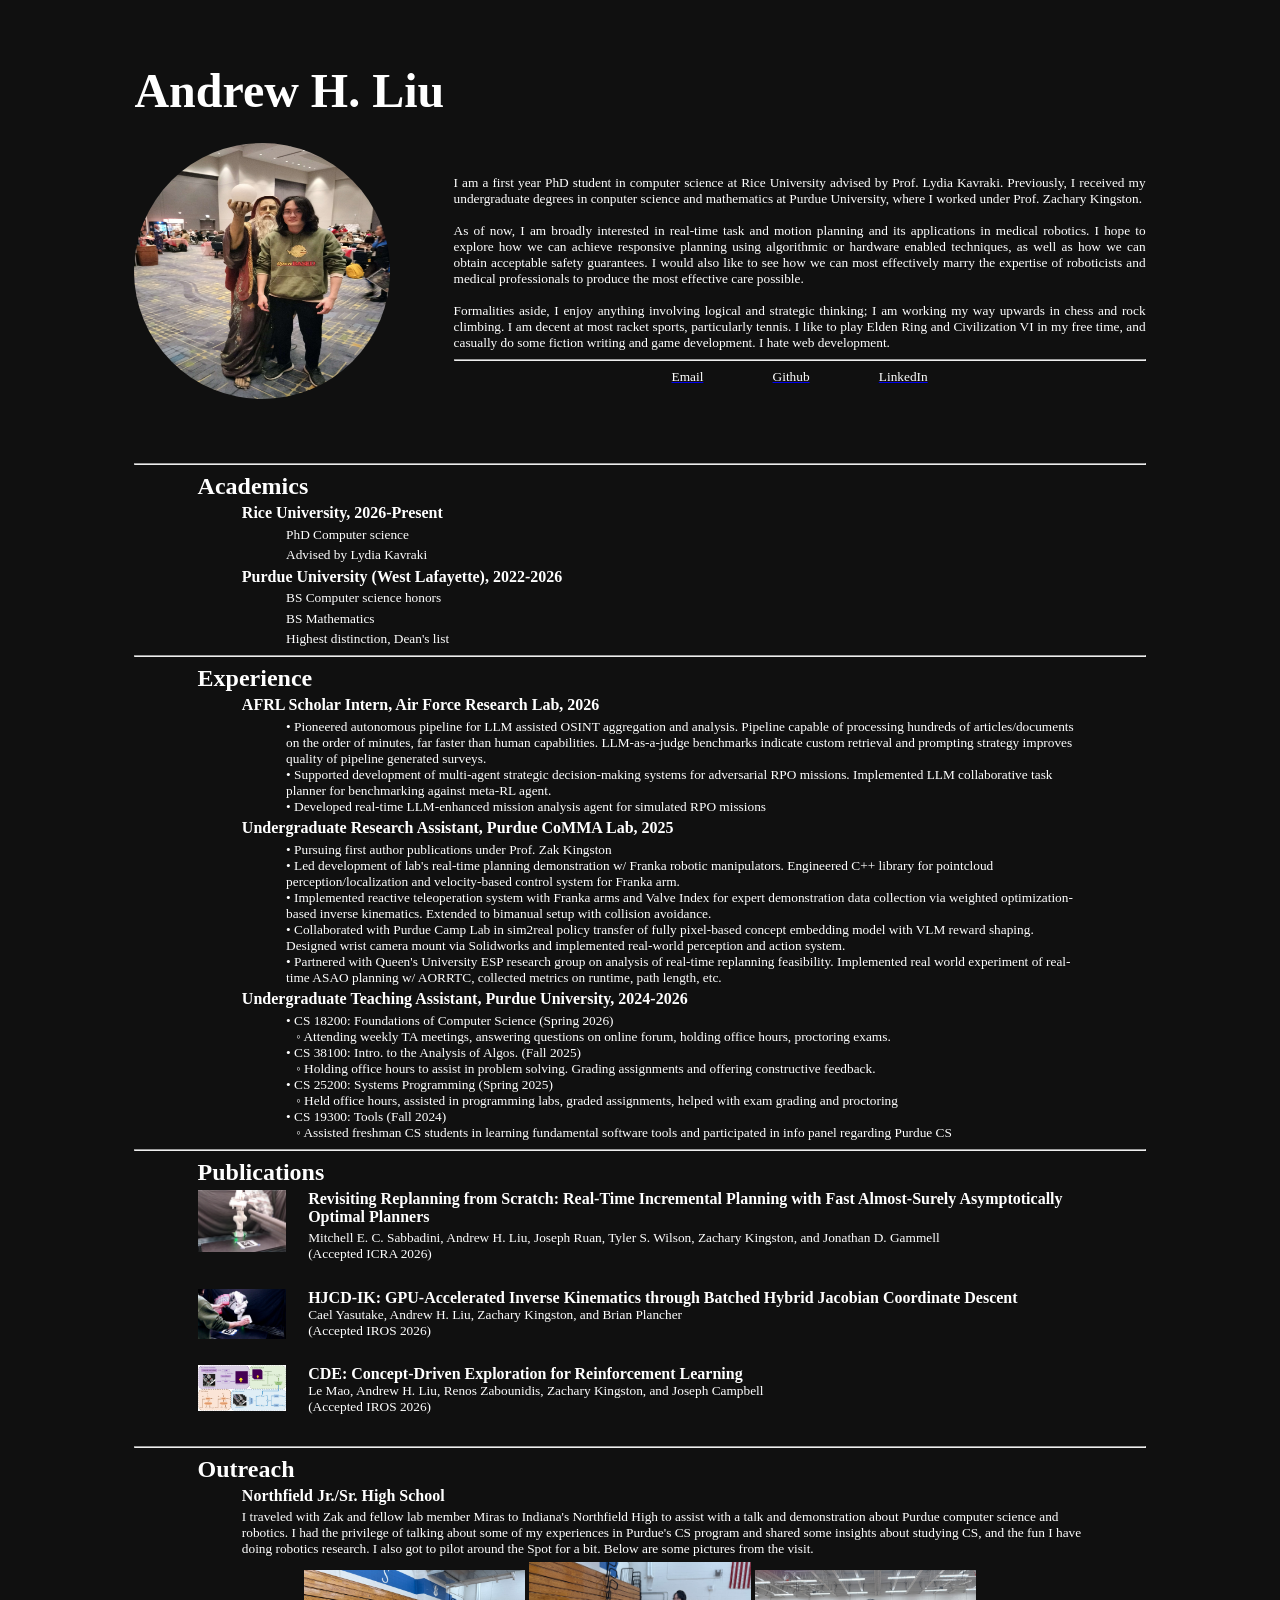
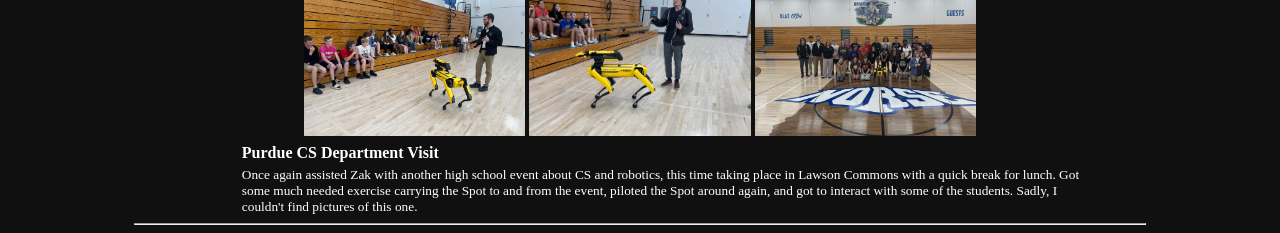
==== commit 585ae79b: "update" ====
--- a/index.html
+++ b/index.html
@@ -11,23 +11,23 @@
             </h1>
         </div>
 
-        <div class="center" style="margin-top: 5%">
-            <img class="grid_img" src="assets/andy1-480.webp" style="float: left; margin-right: 10%; margin-bottom: 5%; margin-left: 10%; border-radius: 100%;">
-            <p class="normal" style="padding-left: 10%; padding-right: 10%; padding-top: 60px;">
-                I'm currently an undergraduate at Purdue studying computer science and mathematics. I work as an 
-                undergraduate researcher in Purdue CoMMA Lab under the direction of Professor Zachary Kingston.
+        <div class="center" style="margin-top: 2%; padding-bottom: 5%;">
+            <img class="grid_img" src="assets/me2.jpg" style="float: left; margin-right: 5%; margin-bottom: 5%; margin-left: 10%; border-radius: 100%;">
+            <p class="normal" style="padding-left: 5%; padding-right: 10%; padding-top: 2.5%;">
+                I am a first year PhD student in computer science at Rice University advised by Prof. Lydia Kavraki. Previously, 
+                I received my undergraduate degrees in conputer science and mathematics at Purdue University, where I worked under Prof. Zachary Kingston.
                 <br><br>
-                As of now, my research interests lie in methods of real-time planning, manifold constrained planning, and trajectory optimization, including learned, probabilistic, and hardware 
-                accelerated approaches, by which we can satisfy kinodynamic and geometric constraints while keeping 
-                computation time at a minimum. In the tongue of our forefathers, how can we "make robot go fast"
-                -- Archimedes.
+                As of now, I am broadly interested in real-time task and motion planning and its applications in medical robotics. I hope to 
+                explore how we can achieve responsive planning using algorithmic or hardware enabled techniques, as well as how we can obtain acceptable 
+                safety guarantees. I would also like to see how we can most effectively marry the expertise of roboticists and medical professionals to produce 
+                the most effective care possible.
                 <br><br>
-                Broadly, I enjoy anything involving mathematical theory and anything requiring its application. This includes 
-                rigorous tasks such as playing Elden Ring and Civilization VI. I casually do a bit of game dev. I'm working on going outside for once by getting 
-                into climbing, but I also know ball. If you were wondering, this is the best picture I have of myself.
+                Formalities aside, I enjoy anything involving logical and strategic thinking; I am working my way upwards in chess and rock climbing. I am decent at 
+                most racket sports, particularly tennis. I like to play Elden Ring and Civilization VI in my free time, and casually do some fiction writing and game development. 
+                I hate web development.
                 <hr style="margin-left: 10%; margin-right: 10%;">
                 <div class="info" style="margin-right: 10%;">
-                    <a href="mailto:liu3458@purdue.edu">
+                    <a href="mailto:andyhliu@rice.edu">
                         <p class="normal" style="text-align: center;">Email</p>
                     </a>
                     <a href="https://github.com/andyhl-96">
@@ -39,123 +39,119 @@
                 </div>
             </p>
         </div>
-        <hr style="margin-top: 5%; margin-left: 10%; margin-right: 10%;">
-        <div class="center" style="margin-left: 20%; margin-right: 20%;">
+        <hr style="margin-left: 10%; margin-right: 10%;">
+        <div class="center" style="margin-left: 15%; margin-right: 15%;">
             <h2 style="text-align: left;">
                 Academics
             </h2>
-            <p class="normal" style="text-align: left; margin-left: 5%;">
-                BS/MS Computer science honors, Purdue University (Main Campus), 4.0/4.0
+            <h4 style="text-align: left; padding-left: 5%; margin-bottom: 0%;">
+                Rice University, 2026-Present
+            </h4>
+            <p class="normal" style="text-align: left; margin-left: 10%;">
+                PhD Computer science
             </p>
-            <p class="normal" style="text-align: left; margin-left: 5%;">
-                BS Mathematics, Purdue University (Main Campus), 3.97/4.0
+            <p class="normal" style="text-align: left; margin-left: 10%;">
+                Advised by Lydia Kavraki
             </p>
-            <p class="normal" style="text-align: left; margin-left: 5%;">
-                Dean's list
+            <h4 style="text-align: left; padding-left: 5%; margin-bottom: 0%;">
+                Purdue University (West Lafayette), 2022-2026
+            </h4>
+            <p class="normal" style="text-align: left; margin-left: 10%;">
+                BS Computer science honors
+            </p>
+            <p class="normal" style="text-align: left; margin-left: 10%;">
+                BS Mathematics
+            </p>
+            <p class="normal" style="text-align: left; margin-left: 10%;">
+                Highest distinction, Dean's list
             </p>
         </div>
         <hr style="margin-left: 10%; margin-right: 10%;">
-        <div class="center" style="margin-left: 20%; margin-right: 20%;">
+        <div class="center" style="margin-left: 15%; margin-right: 15%;">
             <h2 style="text-align: left;">
                 Experience
             </h2>
             <h4 style="text-align: left; padding-left: 5%; margin-bottom: 0%;">
-                Undergraduate Research Assistant, Purdue CoMMA Lab<br>
-                <p class="normal" style="text-align: left; padding-left: 5%;">
-                    • Pursuing first author publications under Prof. Zak Kingston<br>
-                    • Led development of lab's real-time planning demonstration w/ Franka robotic manipulators. Engineered C++ library for pointcloud perception/localization and velocity-based control system for Franka arm.<br>
-                    • Implemented reactive teleoperation system with Franka arms and Valve Index for expert demonstration data collection via weighted optimization-based inverse kinematics. Extended to bimanual setup with collision avoidance.<br>
-                    • Collaborated with Purdue Camp Lab in sim2real policy transfer of fully pixel-based concept embedding model with VLM reward shaping. Designed wrist camera mount via Solidworks and implemented real-world perception and action system.<br>
-                    • Partnered with Queen's University ESP research group on analysis of real-time replanning feasibility. Implemented real world experiment of real-time ASAO planning w/ AORRTC, collected metrics on runtime, path length, etc.
-                </p>
+                AFRL Scholar Intern, Air Force Research Lab, 2026<br>
             </h4>
+            <p class="normal" style="text-align: left; padding-left: 10%;">
+            • Pioneered autonomous pipeline for LLM assisted OSINT aggregation and analysis. Pipeline capable of processing
+            hundreds of articles/documents on the order of minutes, far faster than human capabilities. LLM-as-a-judge
+            benchmarks indicate custom retrieval and prompting strategy improves quality of pipeline generated surveys.<br>
+            •​ Supported development of multi-agent strategic decision-making systems for adversarial RPO missions.
+            Implemented LLM collaborative task planner for benchmarking against meta-RL agent.<br>
+            •​ Developed real-time LLM-enhanced mission analysis agent for simulated RPO missions
             <h4 style="text-align: left; padding-left: 5%; margin-bottom: 0%;">
-                Undergraduate Teaching Assistant, Purdue University
-                <p class="normal" style="text-align: left; padding-left: 5%;">
-                    • CS 18200: Foundations of Computer Science (Spring 2026)<br>&nbsp;&nbsp;
-                        ◦ Attending weekly TA meetings, answering questions on online forum, holding office hours, proctoring exams.<br>
-                    • CS 38100: Intro. to the Analysis of Algos. (Fall 2025)<br>&nbsp;&nbsp;
-                        ◦ Holding office hours to assist in problem solving. Grading assignments and offering constructive feedback.<br>
-                    • CS 25200: Systems Programming (Spring 2025)<br>&nbsp;&nbsp;
-                        ◦ Held office hours, assisted in programming labs, graded assignments, helped with exam grading and proctoring<br>
-                    • CS 19300: Tools (Fall 2024)<br>&nbsp;&nbsp;
-                        ◦ Assisted freshman CS students in learning fundamental software tools and participated in info panel regarding Purdue CS
-                </p>
+                Undergraduate Research Assistant, Purdue CoMMA Lab, 2025<br>
             </h4>
+            <p class="normal" style="text-align: left; padding-left: 10%;">
+            • Pursuing first author publications under Prof. Zak Kingston<br>
+            • Led development of lab's real-time planning demonstration w/ Franka robotic manipulators. Engineered C++ library for pointcloud perception/localization and velocity-based control system for Franka arm.<br>
+            • Implemented reactive teleoperation system with Franka arms and Valve Index for expert demonstration data collection via weighted optimization-based inverse kinematics. Extended to bimanual setup with collision avoidance.<br>
+            • Collaborated with Purdue Camp Lab in sim2real policy transfer of fully pixel-based concept embedding model with VLM reward shaping. Designed wrist camera mount via Solidworks and implemented real-world perception and action system.<br>
+            • Partnered with Queen's University ESP research group on analysis of real-time replanning feasibility. Implemented real world experiment of real-time ASAO planning w/ AORRTC, collected metrics on runtime, path length, etc.
+            </p>
+            <h4 style="text-align: left; padding-left: 5%; margin-bottom: 0%;">
+                Undergraduate Teaching Assistant, Purdue University, 2024-2026
+            </h4>
+            <p class="normal" style="text-align: left; padding-left: 10%;">
+            • CS 18200: Foundations of Computer Science (Spring 2026)<br>&nbsp;&nbsp;
+                ◦ Attending weekly TA meetings, answering questions on online forum, holding office hours, proctoring exams.<br>
+            • CS 38100: Intro. to the Analysis of Algos. (Fall 2025)<br>&nbsp;&nbsp;
+                ◦ Holding office hours to assist in problem solving. Grading assignments and offering constructive feedback.<br>
+            • CS 25200: Systems Programming (Spring 2025)<br>&nbsp;&nbsp;
+                ◦ Held office hours, assisted in programming labs, graded assignments, helped with exam grading and proctoring<br>
+            • CS 19300: Tools (Fall 2024)<br>&nbsp;&nbsp;
+                ◦ Assisted freshman CS students in learning fundamental software tools and participated in info panel regarding Purdue CS
+            </p>
         </div>
         <hr style="margin-left: 10%; margin-right: 10%;">
-        <div class="center" style="margin-left: 20%; margin-right: 20%;">
+        <div class="center" style="margin-left: 15%; margin-right: 15%;">
             <h2 style="text-align: left;">
                 Publications
             </h2>
-            <a href="https://arxiv.org/abs/2510.21074">
-                <img class="grid_img" src="assets/image.png" style="float: left; margin-right: 5%; width: 10%; height: 10%;">
-            </a>
-            <h4 style="text-align: left; padding-left: 5%; margin-bottom: 0%;">
-                Revisiting Replanning from Scratch: Real-Time Incremental Planning with Fast Almost-Surely Asymptotically Optimal Planners
-            </h4>
-            <p class="normal" style="text-align: left; margin-left: 5%; margin-top: 0%;">
-                Mitchell E. C. Sabbadini, Andrew H. Liu, Joseph Ruan, Tyler S. Wilson, Zachary Kingston, and Jonathan D. Gammell<br>
-                (Under review)
-            </p>
-            <a href="https://arxiv.org/abs/2510.08851">
-                <img class="grid_img" src="assets/cde.png" style="float: left; margin-right: 5%; width: 10%; height: 10%;">
-            </a>
-            <h4 style="text-align: left; margin-left: 5%; margin-bottom: 0%;">
-                CDE: Concept-Driven Exploration for Reinforcement Learning 
-            </h4>
-            <p class="normal" style="text-align: left; margin-left: 8%; margin-top: 0%;">
-                Le Mao, Andrew H. Liu, Renos Zabounidis, Zachary Kingston, and Joseph Campbell<br>
-                (Under review)
-            </p>
+            <div style="padding-bottom: 2%;">
+                <a href="https://arxiv.org/abs/2510.21074">
+                    <img src="assets/image.png" style="float: left; margin-right: 2.5%; width: 10%; height: 10%;">
+                </a>
+                <h4 style="text-align: left; padding-left: 5%; margin-bottom: 0%;">
+                    Revisiting Replanning from Scratch: Real-Time Incremental Planning with Fast Almost-Surely Asymptotically Optimal Planners
+                </h4>
+                <p class="normal" style="text-align: left; margin-left: 5%;">
+                    Mitchell E. C. Sabbadini, Andrew H. Liu, Joseph Ruan, Tyler S. Wilson, Zachary Kingston, and Jonathan D. Gammell<br>
+                    (Accepted ICRA 2026)
+                </p>
+            </div>
+            
+            <div style="padding-bottom: 2%;">
+                <a href="https://arxiv.org/abs/2510.07514">
+                    <img src="assets/hjcd.png" style="float: left; margin-right: 2.5%; width: 10%; height: 10%;">
+                </a>
+                <h4 style="text-align: left; margin-left: 5%; margin-bottom: 0%;">
+                    HJCD-IK: GPU-Accelerated Inverse Kinematics through Batched Hybrid Jacobian Coordinate Descent 
+                </h4>
+                <p class="normal" style="text-align: left; margin-left: 8%; margin-top: 0%;">
+                    Cael Yasutake, Andrew H. Liu, Zachary Kingston, and Brian Plancher<br>
+                    (Accepted IROS 2026)
+                </p>
+            </div>
+            
+            <div style="padding-bottom: 2%;">
+                <a href="https://arxiv.org/abs/2510.08851">
+                    <img src="assets/cde.png" style="float: left; margin-right: 2.5%; width: 10%; height: 10%;">
+                </a>
+                <h4 style="text-align: left; margin-left: 5%; margin-bottom: 0%;">
+                    CDE: Concept-Driven Exploration for Reinforcement Learning 
+                </h4>
+                <p class="normal" style="text-align: left; margin-left: 8%; margin-top: 0%;">
+                    Le Mao, Andrew H. Liu, Renos Zabounidis, Zachary Kingston, and Joseph Campbell<br>
+                    (Accepted IROS 2026)
+                </p>
+            </div>
+
         </div>
         <hr style="margin-left: 10%; margin-right: 10%;">
-        <div class="center" style="margin-left: 20%; margin-right: 20%;">
-            <h2 style="text-align: left;">
-                Projects (Recent)
-            </h2>
-            <h4 style="text-align: left; margin-left: 5%; margin-bottom: 0%;">
-                SEPTIK: Stein-Enhanced Pathwise-Inverse Kinematics
-            </h4>
-            <a href="https://github.com/andyhl-96/SEPTIK">
-                <img class="grid_img" src="assets/septik.gif" style="float: left; padding-left: 5%; margin-right: 5%; width: 50%; height: 50%;">
-            </a>
-            <p class="normal" style="text-align: left; margin-left: 5%; margin-top: 0%;">
-                This was a fun project I worked on over break which implements a python/jax library for pathwise-inverse kinematics. Having read the STAMPEDE paper on pathwise IK by Rakita et al., as well as having 
-                recently completed the below project, I felt like doing my own take on pathwise IK taking some inspiration from STAMPEDE as well as other prior works. The main 
-                features of SEPTIK are automatic vectorization for runtime gains, as well as Stein-variational projection onto self-motion manifolds to promote sample diversity. 
-                Intuitively, by obtaining diverse samples on a self-motion manifold, it is likely the case that we don't need to draw as many samples per timestep as STAMPEDE does, which leads 
-                to faster computation of minimum error paths. Furthermore, to make these paths executable in the real-world, we enforce continuity up to acceleration by interpolating quintic polynomials 
-                between the timesteps. Finally, by treating each timestep as a layer in a multipartite graph as in STAMPEDE, solving for the minimum cost path through this graph from the first to 
-                last layer, we are able to compute a minimum cost path. The goal is that our paths have less error than STAMPEDE and are computed in less time.
-            </p>
-            <h4 style="text-align: left; margin-left: 5%; margin-bottom: 0%;">
-                SCP: GPU-Accelerated Stein-Variational Manifold Constrained Planning
-            </h4>
-            <p class="normal" style="text-align: left; margin-left: 5%;">
-                Sample text
-            </p>
-            <h4 style="text-align: left; margin-left: 5%; margin-bottom: 0%;">
-                Real-Time Planning Demonstration
-            </h4>
-            <p class="normal" style="text-align: left; margin-left: 5%;">
-                Sample text
-            </p>
-            <h4 style="text-align: left; margin-left: 5%; margin-bottom: 0%;">
-                Franka Teleoperation
-            </h4>
-            <p class="normal" style="text-align: left; margin-left: 5%;">
-                Sample text
-            </p>
-            <h4 style="text-align: left; margin-left: 5%; margin-bottom: 0%;">
-                Spaceballs
-            </h4>
-            <p class="normal" style="text-align: left; margin-left: 5%;">
-                Sample text
-            </p>
-        </div>
-        <hr style="margin-left: 10%; margin-right: 10%;">
-        <div class="center" style="margin-left: 20%; margin-right: 20%;">
+        <div class="center" style="margin-left: 15%; margin-right: 15%;">
             <h2 style="text-align: left;">
                 Outreach
             </h2>
--- a/styles.css
+++ b/styles.css
@@ -9,8 +9,12 @@
     background-color: rgb(16, 16, 16);
 }
 p, h1, h2, h3, h4 {
-    color: rgb(220, 220, 180);
-    font-family: 'Lucida Console', 'Lucida Sans Regular', 'Lucida Grande', 'Lucida Sans Unicode', Geneva, Verdana, sans-serif;
+    color: rgb(255, 255, 255);
+    font-family: 'sans-serif';
+    padding-bottom: 0%;
+    padding-top: 0%;
+    margin-top: 0.5%;
+    margin-bottom: 0.5%;
 }
 .big {
     font-size: 36pt;
@@ -33,7 +37,7 @@
 .grid_img {
     width: 256px;
     height: 256px;
-    /* border-radius: 100%; */
+    border-radius: 10%;
 }
 .big_img {
     width: 960px;
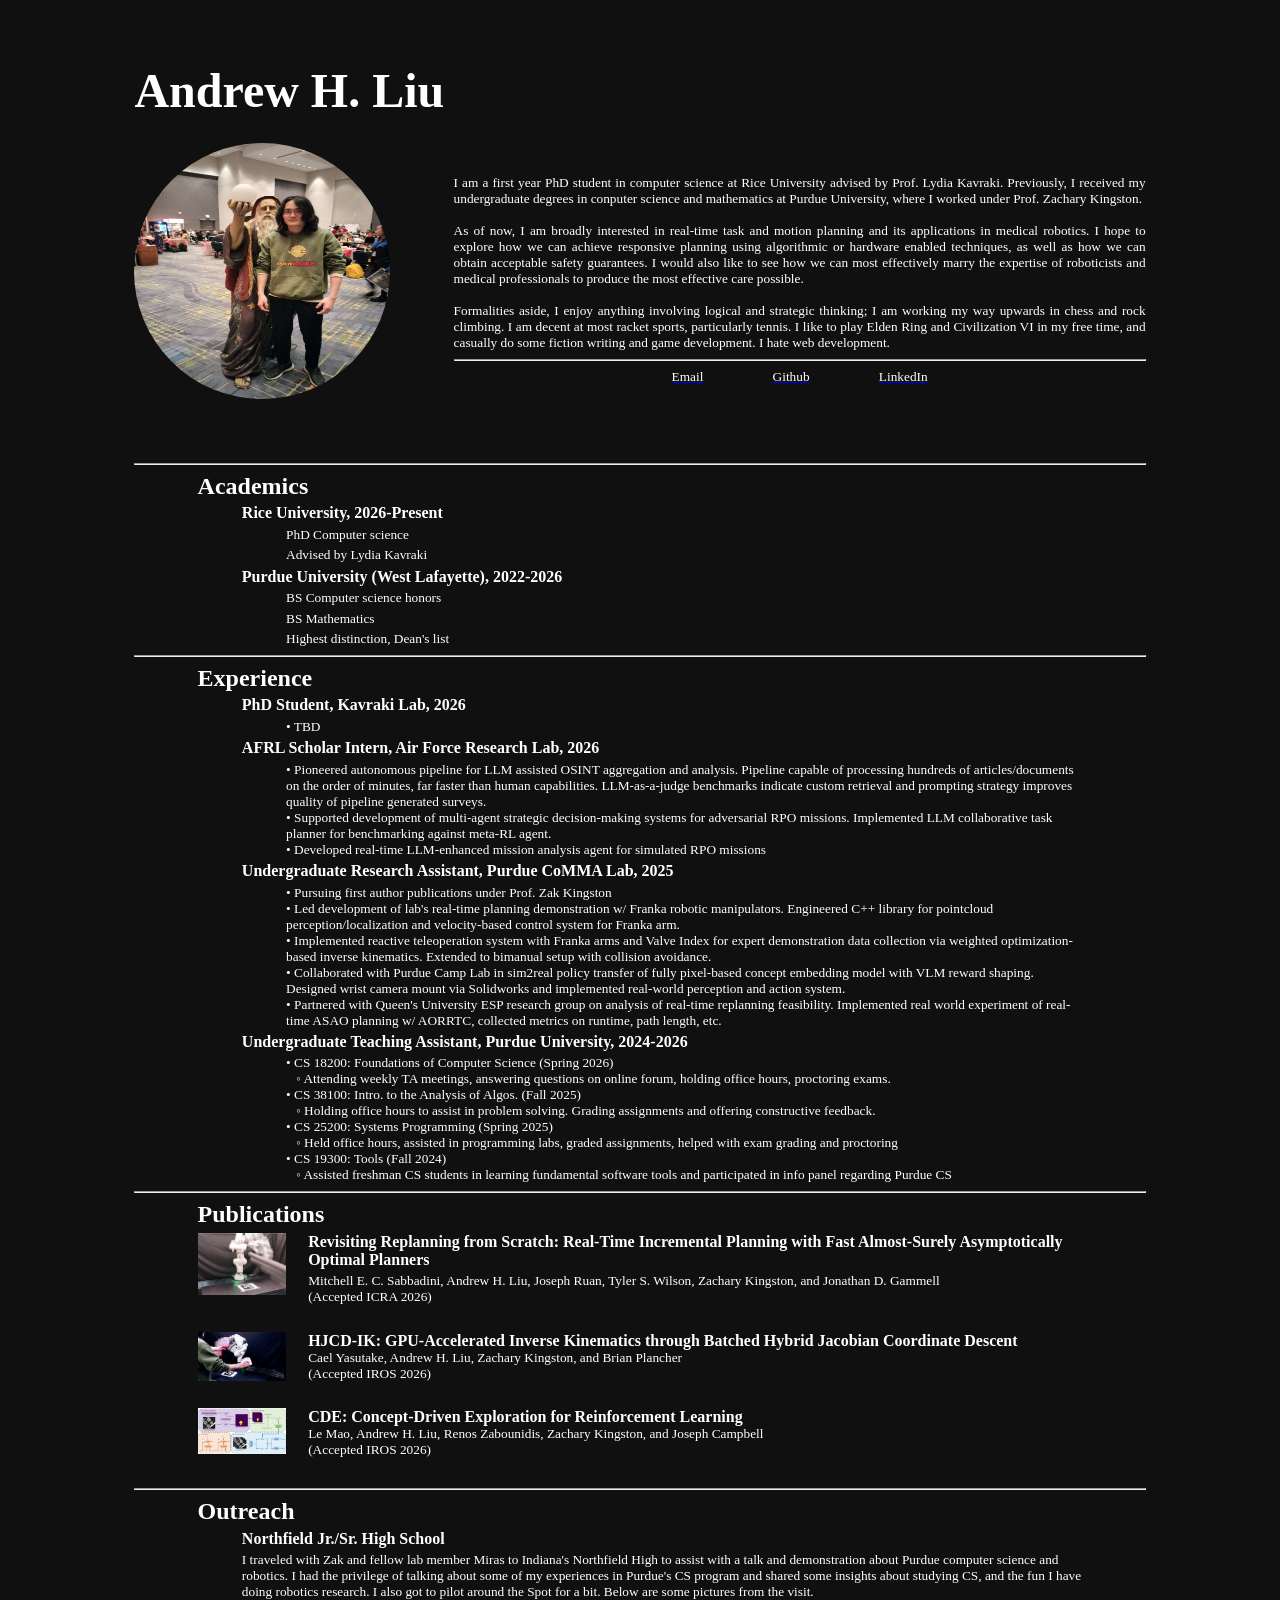
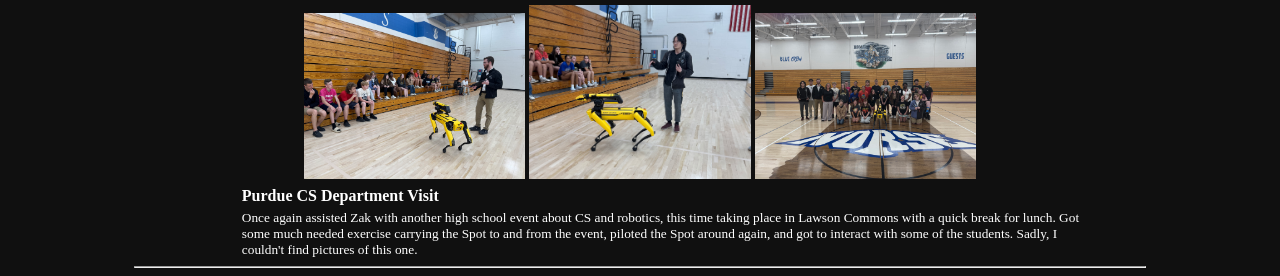
==== commit 1ea72502: "add experience" ====
--- a/index.html
+++ b/index.html
@@ -71,6 +71,11 @@
             <h2 style="text-align: left;">
                 Experience
             </h2>
+            <h4 style="text-align: left; padding-left: 5%; margin-bottom: 0%;">
+                PhD Student, Kavraki Lab, 2026<br>
+            </h4>
+            <p class="normal" style="text-align: left; padding-left: 10%;">
+            • TBD
             <h4 style="text-align: left; padding-left: 5%; margin-bottom: 0%;">
                 AFRL Scholar Intern, Air Force Research Lab, 2026<br>
             </h4>
